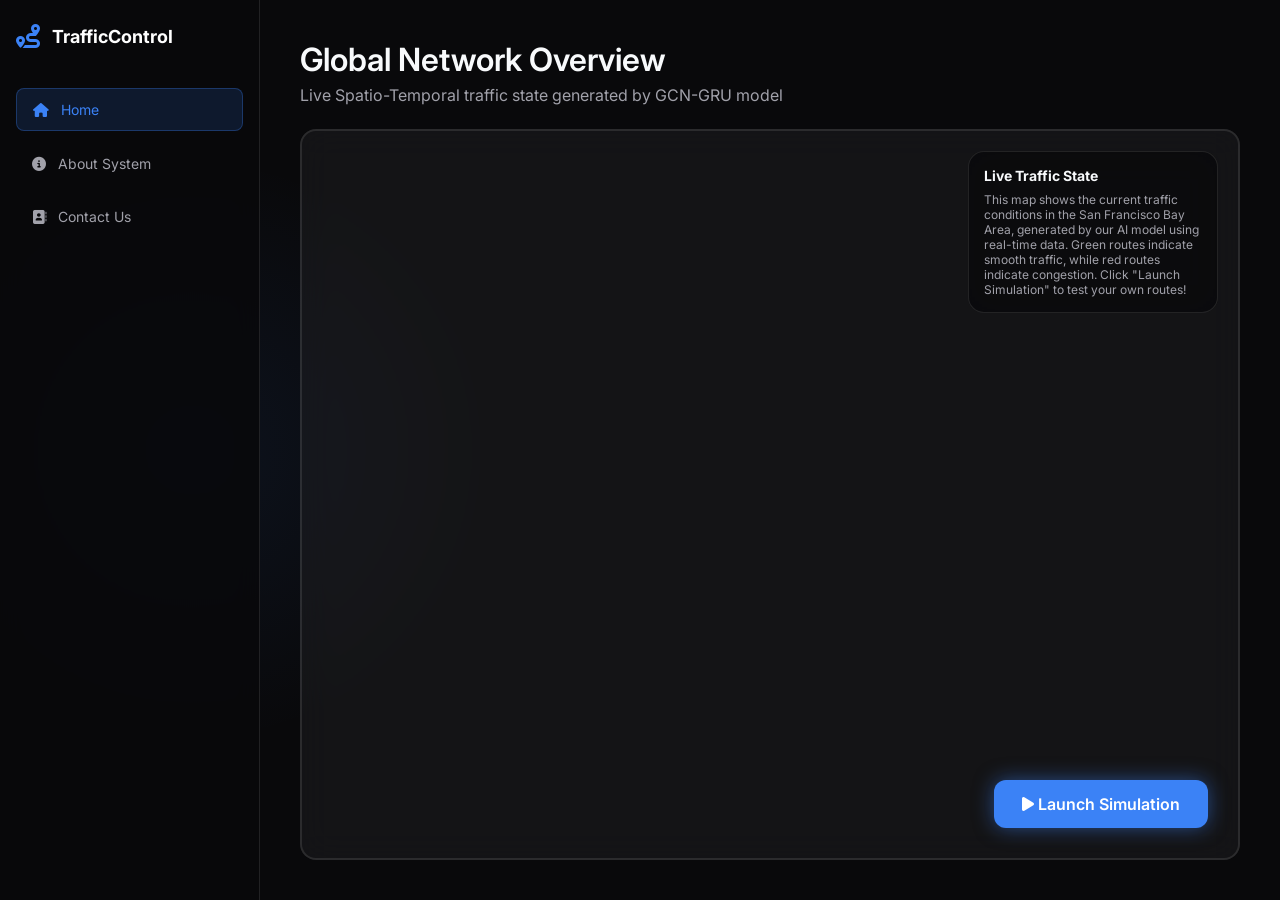
==== frontend/index.html @ 47698c21 "Prediction and all" ====
<!DOCTYPE html>
<html lang="en">
<head>
    <meta charset="UTF-8">
    <meta name="viewport" content="width=device-width, initial-scale=1.0">
    <title>TrafficControl - Home</title>
    <link rel="preconnect" href="https://fonts.googleapis.com" />
    <link rel="preconnect" href="https://fonts.gstatic.com" crossorigin />
    <link href="https://fonts.googleapis.com/css2?family=Inter:wght@300;400;500;600;700&display=swap" rel="stylesheet" />
    <link rel="stylesheet" href="https://cdnjs.cloudflare.com/ajax/libs/font-awesome/6.4.0/css/all.min.css">
    
    <style>
        :root {
            --bg-dark: #09090b;
            --bg-card: rgba(39, 39, 42, 0.4);
            --border-color: rgba(255, 255, 255, 0.1);
            --text-main: #f8fafc;
            --text-muted: #a1a1aa;
            --accent: #3b82f6;
            --accent-glow: rgba(59, 130, 246, 0.5);
        }

        * { margin: 0; padding: 0; box-sizing: border-box; font-family: 'Inter', sans-serif; }
        html { scroll-behavior: smooth; }

        body {
            background-color: var(--bg-dark);
            color: var(--text-main);
            display: flex;
            height: 100vh;
            overflow: hidden;
            background-image: radial-gradient(circle at 15% 50%, rgba(59, 130, 246, 0.08), transparent 25%);
        }

        /* --- SIDEBAR --- */
        .sidebar {
            width: 260px;
            background: rgba(9, 9, 11, 0.85);
            backdrop-filter: blur(12px);
            border-right: 1px solid var(--border-color);
            display: flex; flex-direction: column; padding: 24px 16px; z-index: 100;
        }

        .brand { display: flex; align-items: center; gap: 12px; font-size: 18px; font-weight: 700; margin-bottom: 40px; color: white; text-decoration: none; }
        .brand i { color: var(--accent); font-size: 24px; }
        .nav-links { display: flex; flex-direction: column; gap: 12px; }
        .nav-link { display: flex; align-items: center; gap: 12px; padding: 12px 16px; color: var(--text-muted); text-decoration: none; border-radius: 8px; font-size: 14px; transition: 0.2s; }
        .nav-link:hover { background: rgba(255, 255, 255, 0.05); color: var(--text-main); }
        .nav-link.active { background: rgba(59, 130, 246, 0.15); color: var(--accent); border: 1px solid rgba(59, 130, 246, 0.3); }

        /* --- SCROLLABLE MAIN CONTENT --- */
        .main-container {
            flex: 1;
            overflow-y: scroll;
            scroll-snap-type: y mandatory;
            height: 100vh;
        }

        section {
            min-height: 100vh;
            scroll-snap-align: start;
            padding: 40px;
            display: flex; flex-direction: column;
        }

        .header { margin-bottom: 24px; }
        .header h1 { font-size: 32px; font-weight: 600; margin-bottom: 6px; }
        .header p { color: var(--text-muted); }

        /* --- GLASS CARDS --- */
        .card { background: var(--bg-card); backdrop-filter: blur(16px); border: 1px solid var(--border-color); border-radius: 16px; padding: 24px; }
        .card-header { display: flex; align-items: center; gap: 12px; margin-bottom: 24px; padding-bottom: 15px; border-bottom: 1px solid var(--border-color); }
        .card-header i { color: var(--accent); }
        .full-card { flex: 1; display: flex; flex-direction: column; }

        /* Map specific */
        .overview-map-card { 
            flex: 1; 
            width: 100%;
            min-height: 550px; /* Forces the map to stay open */
            position: relative; 
            padding: 0; 
            overflow: hidden; 
            border: 2px solid var(--border-color); 
            border-radius: 16px;
        }
        #map-frame { 
            position: absolute; /* Pins the iframe to the corners */
            top: 0; left: 0; 
            width: 100%; height: 100%; 
            border: none; 
        }
        .map-overlay { position: absolute; top: 20px; right: 20px; width: 250px; display: flex; flex-direction: column; gap: 10px; pointer-events: none; }
        .btn-launch { 
            position: absolute; bottom: 30px; right: 30px; 
            background: var(--accent); color: white; padding: 14px 28px; border-radius: 12px; text-decoration: none; font-weight: 600;
            box-shadow: 0 0 20px var(--accent-glow); transition: 0.3s; pointer-events: auto;
        }
        .btn-launch:hover { transform: translateY(-3px); box-shadow: 0 0 30px var(--accent-glow); }

        /* --- ABOUT SYSTEM STYLES --- */
        .about-layout { display: flex; flex-direction: column; gap: 30px; }
        .about-text { color: #cbd5e1; line-height: 1.8; font-size: 15px; }
        .about-text p { margin-bottom: 15px; }
        .about-text strong { color: var(--accent); }
        
        .tech-grid { display: grid; grid-template-columns: repeat(3, 1fr); gap: 20px; margin-top: 10px; }
        .tech-card { background: rgba(0,0,0,0.3); padding: 25px; border-radius: 12px; border: 1px solid var(--border-color); transition: 0.3s; }
        .tech-card:hover { border-color: var(--accent); transform: translateY(-5px); background: rgba(59, 130, 246, 0.05); }
        .tech-card i { font-size: 28px; color: var(--accent); margin-bottom: 15px; }
        .tech-card h4 { font-size: 16px; color: white; margin-bottom: 10px; }
        .tech-card p { font-size: 13px; color: var(--text-muted); line-height: 1.6; }

        /* --- CONTACT STYLES --- */
        .contact-layout { display: flex; gap: 40px; height: 100%; }
        .team-section { flex: 2; }
        .uni-section { flex: 1; display: flex; flex-direction: column; justify-content: center; background: rgba(0,0,0,0.3); padding: 40px; border-radius: 16px; border: 1px solid var(--border-color); text-align: center; }
        
        .team-grid { display: grid; grid-template-columns: repeat(2, 1fr); gap: 20px; }
        .team-card { background: rgba(255,255,255,0.03); padding: 25px; border-radius: 12px; border: 1px solid var(--border-color); display: flex; flex-direction: column; }
        .team-card h4 { font-size: 18px; color: white; margin-bottom: 5px; }
        .team-card .roll-no { font-size: 12px; color: var(--accent); font-family: monospace; letter-spacing: 1px; margin-bottom: 15px; display: inline-block; padding: 4px 8px; background: rgba(59, 130, 246, 0.1); border-radius: 4px; }
        .team-card p { font-size: 13px; color: var(--text-muted); display: flex; align-items: center; gap: 8px; margin-bottom: 5px; }
        .team-card p i { color: #64748b; width: 16px; }

        .uni-section img { width: 100px; height: 100px; margin: 0 auto 20px; opacity: 0.8; filter: grayscale(100%) brightness(200%); }
        .uni-section h3 { font-size: 20px; color: white; margin-bottom: 10px; }
        .uni-section h5 { font-size: 14px; color: var(--accent); margin-bottom: 20px; font-weight: 500; }
        .uni-section p { font-size: 13px; color: var(--text-muted); margin-bottom: 5px; }
        .badge { display: inline-block; margin-top: 20px; padding: 8px 16px; background: rgba(59, 130, 246, 0.15); border: 1px solid var(--accent); color: var(--accent); border-radius: 20px; font-size: 12px; font-weight: 600; letter-spacing: 1px; }

    </style>
</head>
<body>

    <!-- Sidebar Navigation -->
    <aside class="sidebar">
        <a href="#" class="brand"><i class="fa-solid fa-route"></i> TrafficControl</a>
        <nav class="nav-links">
            <a href="#home" class="nav-link active"><i class="fa-solid fa-house"></i> Home</a>
            <a href="#about" class="nav-link"><i class="fa-solid fa-circle-info"></i> About System</a>
            <a href="#contact" class="nav-link"><i class="fa-solid fa-address-book"></i> Contact Us</a>
        </nav>
    </aside>

    <div class="main-container">
        <!-- SECTION 1: LANDING & DYNAMIC MAP -->
        <section id="home">
            <div class="header">
                <h1>Global Network Overview</h1>
                <p>Live Spatio-Temporal traffic state generated by GCN-GRU model</p>
            </div>
            <div class="card overview-map-card">
                <iframe id="map-frame" src="about:blank" scrolling="no"></iframe>
                <div class="map-overlay">
                    <div class="card" style="padding: 15px; background: rgba(9,9,11,0.8);">
                        <h4 style="font-size: 14px; margin-bottom: 8px;">Live Traffic State</h4>
                        <p style="font-size: 12px; color: var(--text-muted);">This map shows the current traffic conditions in the San Francisco Bay Area, generated by our AI model using real-time data. Green routes indicate smooth traffic, while red routes indicate congestion. Click "Launch Simulation" to test your own routes!</p>
                    </div>
                </div>
                <a href="simulate.html" class="btn-launch"><i class="fa-solid fa-play"></i> Launch Simulation</a>
            </div>
        </section>

        <!-- SECTION 2: ABOUT SYSTEM -->
        <section id="about">
            <div class="full-card card">
                <div class="card-header">
                    <i class="fa-solid fa-microchip fa-2x"></i>
                    <h2 style="font-size: 26px;">System Architecture & Methodology</h2>
                </div>
                <div class="about-layout">
                    <div class="about-text">
                        <p>Urban traffic congestion has become a critical challenge, resulting in massive economic losses, environmental degradation, and increased commute times. Traditional traffic management systems are inherently <strong>reactive</strong>—addressing bottlenecks only after they have already formed.</p>
                        <p>This Major Project proposes a <strong>proactive, AI-driven solution</strong>. By leveraging historical sensor data (PeMS) and advanced Deep Learning architectures, our system forecasts congestion patterns before they happen. These predictions are actively fed into a dynamic routing engine, empowering users and city planners to mitigate gridlock preemptively.</p>
                    </div>
                    
                    <div class="tech-grid">
                        <div class="tech-card">
                            <i class="fa-solid fa-diagram-project"></i>
                            <h4>Graph Convolutional Networks</h4>
                            <p>Traditional algorithms fail to understand physical road layouts. We model the city as a mathematical graph, utilizing GCNs to capture the complex spatial dependencies and physical connectivity between intersections.</p>
                        </div>
                        <div class="tech-card">
                            <i class="fa-solid fa-clock-rotate-left"></i>
                            <h4>Gated Recurrent Units (GRU)</h4>
                            <p>To understand the flow of time (rush hours, weekdays vs. weekends), we employ GRUs. This advanced RNN architecture solves the vanishing gradient problem, allowing the model to learn deep temporal sequences from historical traffic flows.</p>
                        </div>
                        <div class="tech-card">
                            <i class="fa-solid fa-route"></i>
                            <h4>Predictive A* Routing</h4>
                            <p>Unlike standard GPS that uses current distance, our system modifies the edge weights of the road graph using the model's future time predictions. The A* algorithm then computes the mathematically optimal alternate route to avoid future congestion.</p>
                        </div>
                    </div>
                </div>
            </div>
        </section>

        <!-- SECTION 3: CONTACT / TEAM -->
        <section id="contact">
            <div class="full-card card">
                <div class="card-header">
                    <i class="fa-solid fa-users-gear fa-2x"></i>
                    <h2 style="font-size: 26px;">Project Development Team</h2>
                </div>
                
                <div class="contact-layout">
                    <!-- Left: Team Members -->
                    <div class="team-section">
                        <p style="color: var(--text-muted); margin-bottom: 25px; font-size: 15px;">
                            This platform was developed as a Major Project [CT707] by final-year engineering students.
                        </p>
                        <div class="team-grid">
                            <div class="team-card">
                                <h4>Adarsha Rai</h4>
                                <span class="roll-no">KAT078BCT014</span>
                                <p><i class="fa-solid fa-code"></i> Model Research & Data Pipeline</p>
                                <p><i class="fa-solid fa-envelope"></i> adasrharai03t@gmail.com</p>
                            </div>
                            <div class="team-card">
                                <h4>Agraj Singh Adhikari</h4>
                                <span class="roll-no">KAT078BCT016</span>
                                <p><i class="fa-solid fa-server"></i> System Integration & Backend</p>
                                <p><i class="fa-solid fa-envelope"></i> agraj@example.com</p>
                            </div>
                            <div class="team-card">
                                <h4>Amuhang Limbu Rai</h4>
                                <span class="roll-no">KAT078BCT017</span>
                                <p><i class="fa-solid fa-pen-nib"></i> Documentation & Analysis</p>
                                <p><i class="fa-solid fa-envelope"></i> amuhang@example.com</p>
                            </div>
                            <div class="team-card">
                                <h4>Gaurav Adhikari</h4>
                                <span class="roll-no">KAT078BCT034</span>
                                <p><i class="fa-solid fa-layer-group"></i> Frontend Architecture & UI/UX</p>
                                <p><i class="fa-solid fa-envelope"></i> gaurav399@gmail.com</p>
                            </div>
                        </div>
                    </div>

                    <!-- Right: University Details -->
                    <div class="uni-section">
                        <!-- FontAwesome icon as a placeholder for the university crest -->
                        <i class="fa-solid fa-building-columns fa-4x" style="color: rgba(255,255,255,0.2); margin-bottom: 25px;"></i>
                        <h3>Tribhuvan University</h3>
                        <h5>Institute of Engineering</h5>
                        <div style="width: 50px; height: 2px; background: var(--accent); margin: 15px auto;"></div>
                        <p style="font-weight: 600; color: #f8fafc; font-size: 15px;">Kathmandu Engineering College</p>
                        <p>Kalimati, Kathmandu</p>
                        <p>Department of Computer Engineering</p>
                        
                        <div>
                            <span class="badge">MAJOR PROJECT [CT707]</span>
                        </div>
                    </div>
                </div>
            </div>
        </section>
    </div>

<script>
    function loadLiveOverview() {
        const now = new Date();
        const days = ['Sunday', 'Monday', 'Tuesday', 'Wednesday', 'Thursday', 'Friday', 'Saturday'];
        
        const payload = {
            day: days[now.getDay()],
            hour: now.getHours()
        };

        // Hit the NEW overview endpoint
        fetch('http://127.0.0.1:5000/get_overview', {
            method: 'POST',
            headers: { 'Content-Type': 'application/json' },
            body: JSON.stringify(payload)
        })
        .then(res => res.json())
        .then(data => {
            if(data.map_html) {
                document.getElementById('map-frame').srcdoc = data.map_html;
            }
        })
        .catch(err => console.error("Overview Load Failed:", err));
    }

    window.addEventListener('DOMContentLoaded', loadLiveOverview);
</script>
</body>
</html>
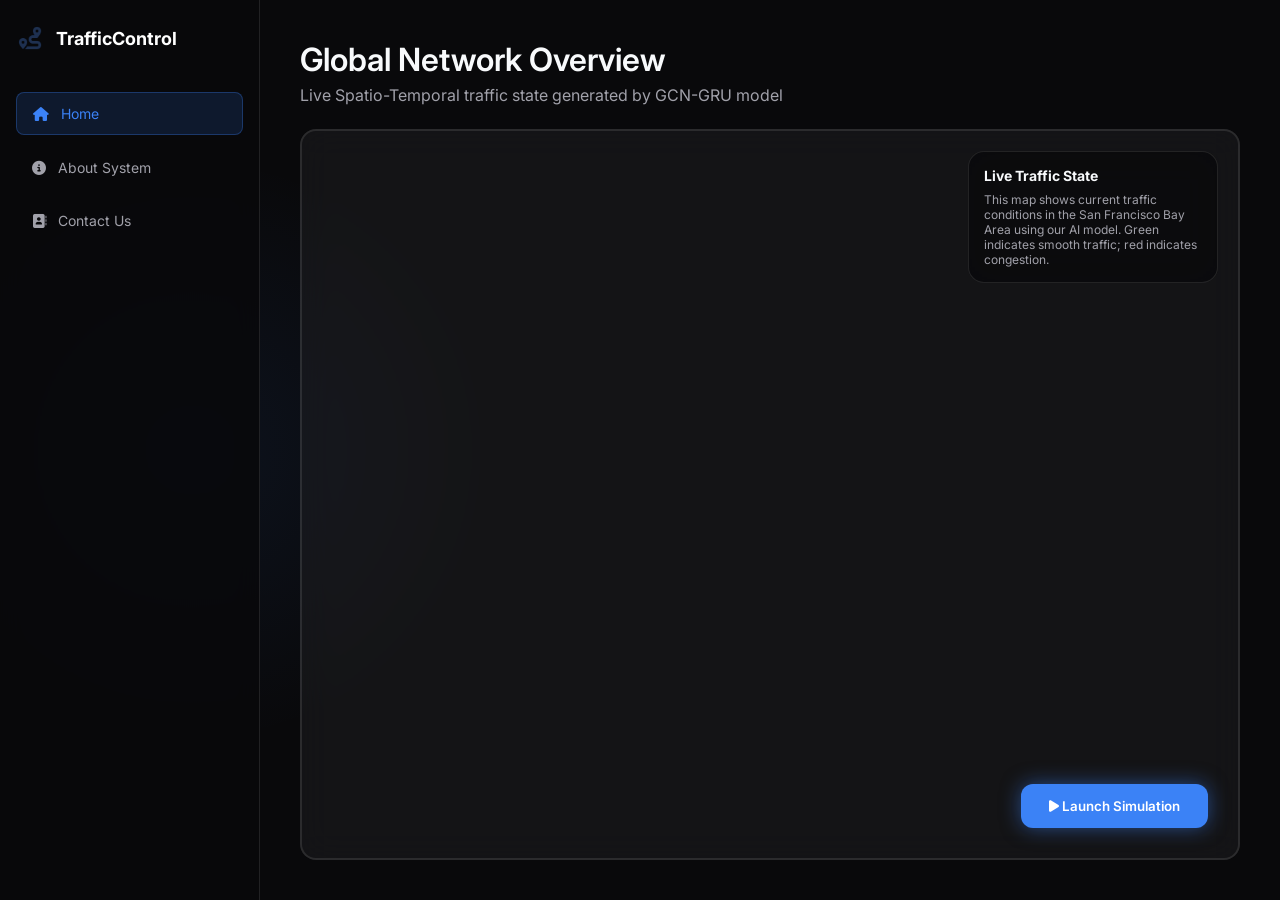
==== commit d5b1e6b7: "Changelog: 1. Website now has an icon 2. Selection for Kathmandu or San Francisco for simulation 3. " ====
--- a/frontend/index.html
+++ b/frontend/index.html
@@ -4,6 +4,7 @@
     <meta charset="UTF-8">
     <meta name="viewport" content="width=device-width, initial-scale=1.0">
     <title>TrafficControl - Home</title>
+    <link rel="icon" type="image/png" href="logo.png">
     <link rel="preconnect" href="https://fonts.googleapis.com" />
     <link rel="preconnect" href="https://fonts.gstatic.com" crossorigin />
     <link href="https://fonts.googleapis.com/css2?family=Inter:wght@300;400;500;600;700&display=swap" rel="stylesheet" />
@@ -19,123 +20,75 @@
             --accent: #3b82f6;
             --accent-glow: rgba(59, 130, 246, 0.5);
         }
-
         * { margin: 0; padding: 0; box-sizing: border-box; font-family: 'Inter', sans-serif; }
         html { scroll-behavior: smooth; }
-
-        body {
-            background-color: var(--bg-dark);
-            color: var(--text-main);
-            display: flex;
-            height: 100vh;
-            overflow: hidden;
-            background-image: radial-gradient(circle at 15% 50%, rgba(59, 130, 246, 0.08), transparent 25%);
-        }
-
-        /* --- SIDEBAR --- */
-        .sidebar {
-            width: 260px;
-            background: rgba(9, 9, 11, 0.85);
-            backdrop-filter: blur(12px);
-            border-right: 1px solid var(--border-color);
-            display: flex; flex-direction: column; padding: 24px 16px; z-index: 100;
-        }
-
+        body { background-color: var(--bg-dark); color: var(--text-main); display: flex; height: 100vh; overflow: hidden; background-image: radial-gradient(circle at 15% 50%, rgba(59, 130, 246, 0.08), transparent 25%); }
+
+        .sidebar { width: 260px; background: rgba(9, 9, 11, 0.85); backdrop-filter: blur(12px); border-right: 1px solid var(--border-color); display: flex; flex-direction: column; padding: 24px 16px; z-index: 100; }
         .brand { display: flex; align-items: center; gap: 12px; font-size: 18px; font-weight: 700; margin-bottom: 40px; color: white; text-decoration: none; }
-        .brand i { color: var(--accent); font-size: 24px; }
         .nav-links { display: flex; flex-direction: column; gap: 12px; }
         .nav-link { display: flex; align-items: center; gap: 12px; padding: 12px 16px; color: var(--text-muted); text-decoration: none; border-radius: 8px; font-size: 14px; transition: 0.2s; }
         .nav-link:hover { background: rgba(255, 255, 255, 0.05); color: var(--text-main); }
         .nav-link.active { background: rgba(59, 130, 246, 0.15); color: var(--accent); border: 1px solid rgba(59, 130, 246, 0.3); }
 
-        /* --- SCROLLABLE MAIN CONTENT --- */
-        .main-container {
-            flex: 1;
-            overflow-y: scroll;
-            scroll-snap-type: y mandatory;
-            height: 100vh;
-        }
-
-        section {
-            min-height: 100vh;
-            scroll-snap-align: start;
-            padding: 40px;
-            display: flex; flex-direction: column;
-        }
-
+        .main-container { flex: 1; overflow-y: scroll; scroll-snap-type: y mandatory; height: 100vh; }
+        section { min-height: 100vh; scroll-snap-align: start; padding: 40px; display: flex; flex-direction: column; }
         .header { margin-bottom: 24px; }
         .header h1 { font-size: 32px; font-weight: 600; margin-bottom: 6px; }
         .header p { color: var(--text-muted); }
 
-        /* --- GLASS CARDS --- */
         .card { background: var(--bg-card); backdrop-filter: blur(16px); border: 1px solid var(--border-color); border-radius: 16px; padding: 24px; }
         .card-header { display: flex; align-items: center; gap: 12px; margin-bottom: 24px; padding-bottom: 15px; border-bottom: 1px solid var(--border-color); }
         .card-header i { color: var(--accent); }
         .full-card { flex: 1; display: flex; flex-direction: column; }
 
-        /* Map specific */
-        .overview-map-card { 
-            flex: 1; 
-            width: 100%;
-            min-height: 550px; /* Forces the map to stay open */
-            position: relative; 
-            padding: 0; 
-            overflow: hidden; 
-            border: 2px solid var(--border-color); 
-            border-radius: 16px;
-        }
-        #map-frame { 
-            position: absolute; /* Pins the iframe to the corners */
-            top: 0; left: 0; 
-            width: 100%; height: 100%; 
-            border: none; 
-        }
+        /* Map Styles */
+        .overview-map-card { flex: 1; width: 100%; min-height: 550px; position: relative; padding: 0; overflow: hidden; border: 2px solid var(--border-color); border-radius: 16px; }
+        #map-frame { position: absolute; top: 0; left: 0; width: 100%; height: 100%; border: none; }
         .map-overlay { position: absolute; top: 20px; right: 20px; width: 250px; display: flex; flex-direction: column; gap: 10px; pointer-events: none; }
-        .btn-launch { 
-            position: absolute; bottom: 30px; right: 30px; 
-            background: var(--accent); color: white; padding: 14px 28px; border-radius: 12px; text-decoration: none; font-weight: 600;
-            box-shadow: 0 0 20px var(--accent-glow); transition: 0.3s; pointer-events: auto;
-        }
+        .btn-launch { position: absolute; bottom: 30px; right: 30px; background: var(--accent); color: white; padding: 14px 28px; border-radius: 12px; text-decoration: none; font-weight: 600; box-shadow: 0 0 20px var(--accent-glow); transition: 0.3s; pointer-events: auto; border: none; cursor: pointer;}
         .btn-launch:hover { transform: translateY(-3px); box-shadow: 0 0 30px var(--accent-glow); }
 
-        /* --- ABOUT SYSTEM STYLES --- */
+        /* About/Contact Styles */
         .about-layout { display: flex; flex-direction: column; gap: 30px; }
         .about-text { color: #cbd5e1; line-height: 1.8; font-size: 15px; }
         .about-text p { margin-bottom: 15px; }
         .about-text strong { color: var(--accent); }
-        
         .tech-grid { display: grid; grid-template-columns: repeat(3, 1fr); gap: 20px; margin-top: 10px; }
         .tech-card { background: rgba(0,0,0,0.3); padding: 25px; border-radius: 12px; border: 1px solid var(--border-color); transition: 0.3s; }
         .tech-card:hover { border-color: var(--accent); transform: translateY(-5px); background: rgba(59, 130, 246, 0.05); }
         .tech-card i { font-size: 28px; color: var(--accent); margin-bottom: 15px; }
         .tech-card h4 { font-size: 16px; color: white; margin-bottom: 10px; }
         .tech-card p { font-size: 13px; color: var(--text-muted); line-height: 1.6; }
-
-        /* --- CONTACT STYLES --- */
         .contact-layout { display: flex; gap: 40px; height: 100%; }
         .team-section { flex: 2; }
         .uni-section { flex: 1; display: flex; flex-direction: column; justify-content: center; background: rgba(0,0,0,0.3); padding: 40px; border-radius: 16px; border: 1px solid var(--border-color); text-align: center; }
-        
         .team-grid { display: grid; grid-template-columns: repeat(2, 1fr); gap: 20px; }
         .team-card { background: rgba(255,255,255,0.03); padding: 25px; border-radius: 12px; border: 1px solid var(--border-color); display: flex; flex-direction: column; }
         .team-card h4 { font-size: 18px; color: white; margin-bottom: 5px; }
         .team-card .roll-no { font-size: 12px; color: var(--accent); font-family: monospace; letter-spacing: 1px; margin-bottom: 15px; display: inline-block; padding: 4px 8px; background: rgba(59, 130, 246, 0.1); border-radius: 4px; }
         .team-card p { font-size: 13px; color: var(--text-muted); display: flex; align-items: center; gap: 8px; margin-bottom: 5px; }
-        .team-card p i { color: #64748b; width: 16px; }
-
-        .uni-section img { width: 100px; height: 100px; margin: 0 auto 20px; opacity: 0.8; filter: grayscale(100%) brightness(200%); }
+        .uni-section i { color: rgba(255,255,255,0.2); margin-bottom: 25px; }
         .uni-section h3 { font-size: 20px; color: white; margin-bottom: 10px; }
         .uni-section h5 { font-size: 14px; color: var(--accent); margin-bottom: 20px; font-weight: 500; }
         .uni-section p { font-size: 13px; color: var(--text-muted); margin-bottom: 5px; }
         .badge { display: inline-block; margin-top: 20px; padding: 8px 16px; background: rgba(59, 130, 246, 0.15); border: 1px solid var(--accent); color: var(--accent); border-radius: 20px; font-size: 12px; font-weight: 600; letter-spacing: 1px; }
 
+        /* City Modal */
+        #cityModal { display:none; position: fixed; inset: 0; background: rgba(0,0,0,0.8); backdrop-filter: blur(8px); z-index: 99999; justify-content: center; align-items: center; }
+        .modal-content { background: rgba(30, 41, 59, 0.95); border: 1px solid #3b82f6; padding: 40px; border-radius: 16px; width: 90%; max-width: 550px; text-align: center; box-shadow: 0 10px 40px rgba(0,0,0,0.5); }
+        .city-btn { flex:1; padding: 20px; background: rgba(0,0,0,0.3); border: 1px solid rgba(255,255,255,0.1); border-radius: 12px; cursor: pointer; transition: 0.2s; }
+        .city-btn:hover { background: rgba(59, 130, 246, 0.1); border-color: var(--accent); transform: translateY(-3px); }
     </style>
 </head>
 <body>
 
-    <!-- Sidebar Navigation -->
     <aside class="sidebar">
-        <a href="#" class="brand"><i class="fa-solid fa-route"></i> TrafficControl</a>
+        <a href="#" class="brand">
+            <!-- ADD YOUR LOGO HERE -->
+            <img src="logo.png" alt="Logo" style="height: 28px; width: auto; object-fit: contain;"> 
+            TrafficControl
+        </a>
         <nav class="nav-links">
             <a href="#home" class="nav-link active"><i class="fa-solid fa-house"></i> Home</a>
             <a href="#about" class="nav-link"><i class="fa-solid fa-circle-info"></i> About System</a>
@@ -144,7 +97,7 @@
     </aside>
 
     <div class="main-container">
-        <!-- SECTION 1: LANDING & DYNAMIC MAP -->
+        <!-- SECTION 1: HOME -->
         <section id="home">
             <div class="header">
                 <h1>Global Network Overview</h1>
@@ -155,10 +108,10 @@
                 <div class="map-overlay">
                     <div class="card" style="padding: 15px; background: rgba(9,9,11,0.8);">
                         <h4 style="font-size: 14px; margin-bottom: 8px;">Live Traffic State</h4>
-                        <p style="font-size: 12px; color: var(--text-muted);">This map shows the current traffic conditions in the San Francisco Bay Area, generated by our AI model using real-time data. Green routes indicate smooth traffic, while red routes indicate congestion. Click "Launch Simulation" to test your own routes!</p>
-                    </div>
-                </div>
-                <a href="simulate.html" class="btn-launch"><i class="fa-solid fa-play"></i> Launch Simulation</a>
+                        <p style="font-size: 12px; color: var(--text-muted);">This map shows current traffic conditions in the San Francisco Bay Area using our AI model. Green indicates smooth traffic; red indicates congestion.</p>
+                    </div>
+                </div>
+                <button onclick="document.getElementById('cityModal').style.display='flex';" class="btn-launch"><i class="fa-solid fa-play"></i> Launch Simulation</button>
             </div>
         </section>
 
@@ -175,115 +128,115 @@
                         <p>This Major Project proposes a <strong>proactive, AI-driven solution</strong>. By leveraging historical sensor data (PeMS) and advanced Deep Learning architectures, our system forecasts congestion patterns before they happen. These predictions are actively fed into a dynamic routing engine, empowering users and city planners to mitigate gridlock preemptively.</p>
                     </div>
                     
+                    <!-- THE TECH GRID CONTAINING ALL 3 CARDS -->
                     <div class="tech-grid">
+                        
+                        <!-- CARD 1: GCN -->
                         <div class="tech-card">
                             <i class="fa-solid fa-diagram-project"></i>
                             <h4>Graph Convolutional Networks</h4>
-                            <p>Traditional algorithms fail to understand physical road layouts. We model the city as a mathematical graph, utilizing GCNs to capture the complex spatial dependencies and physical connectivity between intersections.</p>
-                        </div>
+                            <p>We model the city as a mathematical graph, utilizing GCNs to capture the complex spatial dependencies and physical connectivity between intersections.</p>
+                        </div>
+                        
+                        <!-- CARD 2: GRU -->
                         <div class="tech-card">
                             <i class="fa-solid fa-clock-rotate-left"></i>
                             <h4>Gated Recurrent Units (GRU)</h4>
-                            <p>To understand the flow of time (rush hours, weekdays vs. weekends), we employ GRUs. This advanced RNN architecture solves the vanishing gradient problem, allowing the model to learn deep temporal sequences from historical traffic flows.</p>
-                        </div>
+                            <p>To understand the flow of time, we employ GRUs. This RNN architecture allows the model to learn deep temporal sequences from historical traffic flows.</p>
+                        </div>
+                        
+                        <!-- CARD 3: DIJKSTRA ROUTING -->
                         <div class="tech-card">
                             <i class="fa-solid fa-route"></i>
-                            <h4>Predictive A* Routing</h4>
-                            <p>Unlike standard GPS that uses current distance, our system modifies the edge weights of the road graph using the model's future time predictions. The A* algorithm then computes the mathematically optimal alternate route to avoid future congestion.</p>
-                        </div>
+                            <h4>Dynamic Dijkstra Routing</h4>
+                            <p>Unlike standard GPS that calculates routes based purely on static distance, our system dynamically modifies the edge weights of the road graph using the model's future time predictions. Dijkstra's Algorithm then computes the mathematically optimal alternate route to bypass impending congestion.</p>
+                        </div>
+                        
                     </div>
                 </div>
             </div>
         </section>
-
-        <!-- SECTION 3: CONTACT / TEAM -->
+        
+        <!-- SECTION 3: CONTACT -->
         <section id="contact">
             <div class="full-card card">
-                <div class="card-header">
-                    <i class="fa-solid fa-users-gear fa-2x"></i>
-                    <h2 style="font-size: 26px;">Project Development Team</h2>
-                </div>
-                
+                <div class="card-header"><i class="fa-solid fa-users-gear fa-2x"></i><h2 style="font-size: 26px;">Project Development Team</h2></div>
                 <div class="contact-layout">
-                    <!-- Left: Team Members -->
                     <div class="team-section">
-                        <p style="color: var(--text-muted); margin-bottom: 25px; font-size: 15px;">
-                            This platform was developed as a Major Project [CT707] by final-year engineering students.
-                        </p>
+                        <p style="color: var(--text-muted); margin-bottom: 25px; font-size: 15px;">This platform was developed as a Major Project [CT707] by final-year engineering students.</p>
                         <div class="team-grid">
-                            <div class="team-card">
-                                <h4>Adarsha Rai</h4>
-                                <span class="roll-no">KAT078BCT014</span>
-                                <p><i class="fa-solid fa-code"></i> Model Research & Data Pipeline</p>
-                                <p><i class="fa-solid fa-envelope"></i> adasrharai03t@gmail.com</p>
-                            </div>
-                            <div class="team-card">
-                                <h4>Agraj Singh Adhikari</h4>
-                                <span class="roll-no">KAT078BCT016</span>
-                                <p><i class="fa-solid fa-server"></i> System Integration & Backend</p>
-                                <p><i class="fa-solid fa-envelope"></i> agraj@example.com</p>
-                            </div>
-                            <div class="team-card">
-                                <h4>Amuhang Limbu Rai</h4>
-                                <span class="roll-no">KAT078BCT017</span>
-                                <p><i class="fa-solid fa-pen-nib"></i> Documentation & Analysis</p>
-                                <p><i class="fa-solid fa-envelope"></i> amuhang@example.com</p>
-                            </div>
-                            <div class="team-card">
-                                <h4>Gaurav Adhikari</h4>
-                                <span class="roll-no">KAT078BCT034</span>
-                                <p><i class="fa-solid fa-layer-group"></i> Frontend Architecture & UI/UX</p>
-                                <p><i class="fa-solid fa-envelope"></i> gaurav399@gmail.com</p>
-                            </div>
-                        </div>
-                    </div>
-
-                    <!-- Right: University Details -->
+                            <div class="team-card"><h4>Adarsha Rai</h4><span class="roll-no">KAT078BCT014</span><p><i class="fa-solid fa-code"></i> Model Research & Data Pipeline</p></div>
+                            <div class="team-card"><h4>Agraj Singh Adhikari</h4><span class="roll-no">KAT078BCT016</span><p><i class="fa-solid fa-server"></i> System Integration & Backend</p></div>
+                            <div class="team-card"><h4>Amuhang Limbu Rai</h4><span class="roll-no">KAT078BCT017</span><p><i class="fa-solid fa-pen-nib"></i> Documentation & Analysis</p></div>
+                            <div class="team-card"><h4>Gaurav Adhikari</h4><span class="roll-no">KAT078BCT034</span><p><i class="fa-solid fa-layer-group"></i> Frontend Architecture & UI/UX</p></div>
+                        </div>
+                    </div>
                     <div class="uni-section">
-                        <!-- FontAwesome icon as a placeholder for the university crest -->
-                        <i class="fa-solid fa-building-columns fa-4x" style="color: rgba(255,255,255,0.2); margin-bottom: 25px;"></i>
-                        <h3>Tribhuvan University</h3>
-                        <h5>Institute of Engineering</h5>
+                        <i class="fa-solid fa-building-columns fa-4x"></i>
+                        <h3>Tribhuvan University</h3><h5>Institute of Engineering</h5>
                         <div style="width: 50px; height: 2px; background: var(--accent); margin: 15px auto;"></div>
-                        <p style="font-weight: 600; color: #f8fafc; font-size: 15px;">Kathmandu Engineering College</p>
-                        <p>Kalimati, Kathmandu</p>
-                        <p>Department of Computer Engineering</p>
-                        
-                        <div>
-                            <span class="badge">MAJOR PROJECT [CT707]</span>
-                        </div>
+                        <p style="font-weight: 600; color: #f8fafc; font-size: 15px;">Kathmandu Engineering College</p><p>Kalimati, Kathmandu</p><p>Department of Computer Engineering</p>
+                        <div><span class="badge">MAJOR PROJECT [CT707]</span></div>
                     </div>
                 </div>
             </div>
         </section>
     </div>
 
-<script>
-    function loadLiveOverview() {
-        const now = new Date();
-        const days = ['Sunday', 'Monday', 'Tuesday', 'Wednesday', 'Thursday', 'Friday', 'Saturday'];
-        
-        const payload = {
-            day: days[now.getDay()],
-            hour: now.getHours()
-        };
-
-        // Hit the NEW overview endpoint
-        fetch('http://127.0.0.1:5000/get_overview', {
-            method: 'POST',
-            headers: { 'Content-Type': 'application/json' },
-            body: JSON.stringify(payload)
-        })
-        .then(res => res.json())
-        .then(data => {
-            if(data.map_html) {
-                document.getElementById('map-frame').srcdoc = data.map_html;
-            }
-        })
-        .catch(err => console.error("Overview Load Failed:", err));
-    }
-
-    window.addEventListener('DOMContentLoaded', loadLiveOverview);
-</script>
+    <!-- CITY SELECTION MODAL -->
+    <div id="cityModal">
+        <div class="modal-content">
+            <h2 style="color: white; margin-bottom: 10px;">Select Deployment City</h2>
+            <p style="color: #a1a1aa; font-size: 14px; margin-bottom: 30px;">Choose a geographic region to run the predictive routing simulation.</p>
+            <div style="display: flex; gap: 20px; justify-content: center;">
+                <button class="city-btn" onclick="window.location.href='simulate.html?city=san_francisco'">
+                    <i class="fa-solid fa-bridge-water fa-2x" style="color: #3b82f6; margin-bottom: 10px;"></i>
+                    <h3 style="color: white; font-size: 16px;">San Francisco</h3>
+                    <p style="color: #a1a1aa; font-size: 12px; margin-top:5px;">Primary Dataset (PeMS04)</p>
+                </button>
+                <button class="city-btn" onclick="window.location.href='simulate.html?city=kathmandu'">
+                    <i class="fa-solid fa-mountain-sun fa-2x" style="color: #10b981; margin-bottom: 10px;"></i>
+                    <h3 style="color: white; font-size: 16px;">Kathmandu</h3>
+                    <p style="color: #a1a1aa; font-size: 12px; margin-top:5px;">Local Topology Transfer</p>
+                </button>
+            </div>
+            <button onclick="document.getElementById('cityModal').style.display='none'" style="margin-top: 30px; background: transparent; border: none; color: #a1a1aa; cursor: pointer; font-size:14px;">Cancel</button>
+        </div>
+    </div>
+
+    <script>
+        // Load Global Map
+        window.addEventListener('DOMContentLoaded', () => {
+            const now = new Date();
+            const days = ['Sunday', 'Monday', 'Tuesday', 'Wednesday', 'Thursday', 'Friday', 'Saturday'];
+            
+            fetch('http://127.0.0.1:5000/get_overview', {
+                method: 'POST',
+                headers: { 'Content-Type': 'application/json' },
+                body: JSON.stringify({ day: days[now.getDay()], hour: now.getHours() })
+            })
+            .then(res => res.json())
+            .then(data => {
+                if(data.map_html) { document.getElementById('map-frame').srcdoc = data.map_html; }
+            })
+            .catch(err => console.error("Overview Load Failed. Is app.py running?", err));
+        });
+
+        // Scroll Snapping
+        const sections = document.querySelectorAll('section');
+        const navLinks = document.querySelectorAll('.nav-link');
+        const container = document.querySelector('.main-container');
+
+        container.addEventListener('scroll', () => {
+            let current = '';
+            sections.forEach(section => {
+                if (container.scrollTop >= section.offsetTop - 150) current = section.getAttribute('id');
+            });
+            navLinks.forEach(link => {
+                link.classList.remove('active');
+                if (link.getAttribute('href').includes(current)) link.classList.add('active');
+            });
+        });
+    </script>
 </body>
 </html>
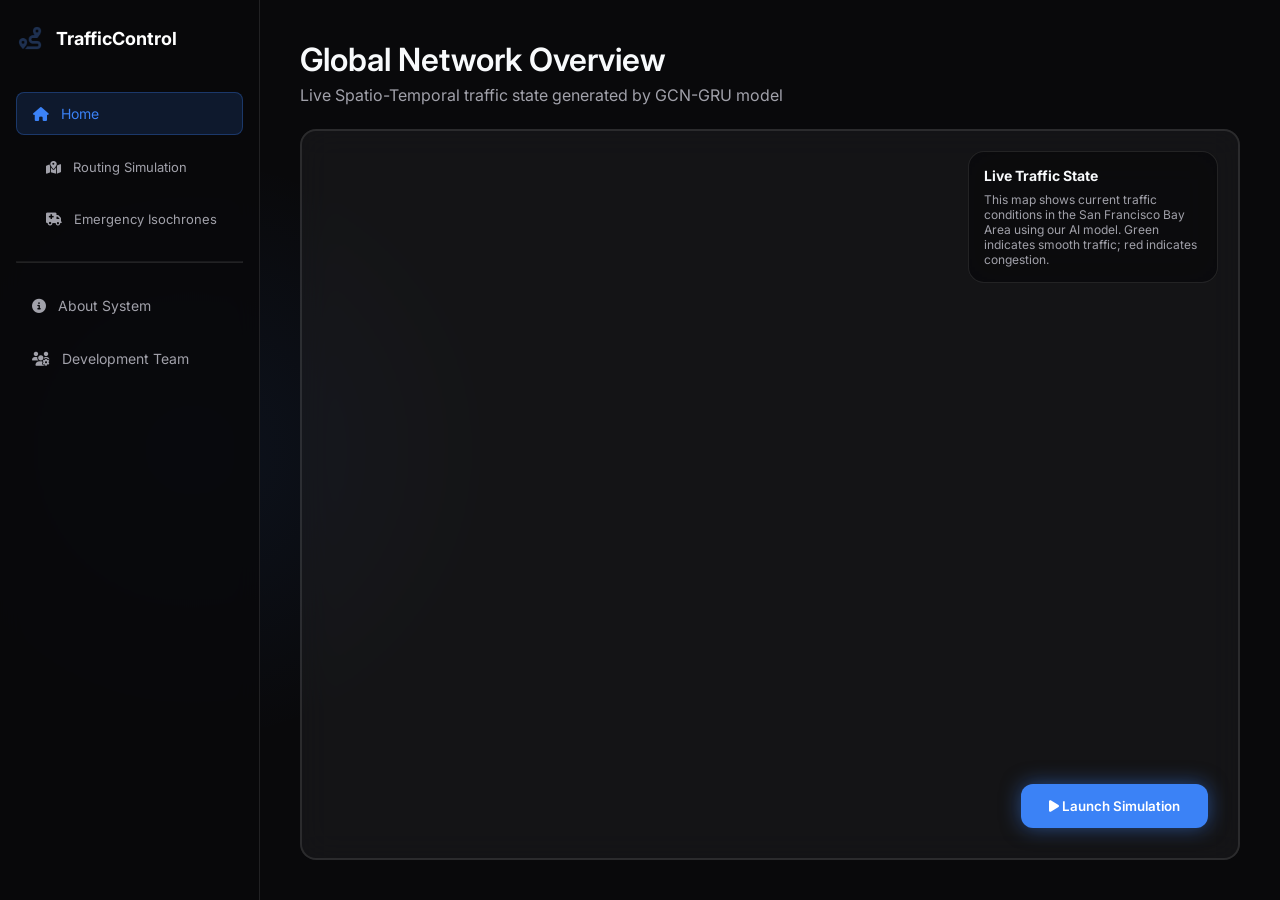
==== commit b1b69b1c: "Changelog: 1. Isochrone feature implementation and optimization using radial dijkstra 2. UI improvem" ====
--- a/frontend/index.html
+++ b/frontend/index.html
@@ -1,242 +1,711 @@
-<!DOCTYPE html>
+<!doctype html>
 <html lang="en">
-<head>
-    <meta charset="UTF-8">
-    <meta name="viewport" content="width=device-width, initial-scale=1.0">
+  <head>
+    <meta charset="UTF-8" />
+    <meta name="viewport" content="width=device-width, initial-scale=1.0" />
     <title>TrafficControl - Home</title>
-    <link rel="icon" type="image/png" href="logo.png">
+    <link rel="icon" type="image/png" href="logo.png" />
     <link rel="preconnect" href="https://fonts.googleapis.com" />
     <link rel="preconnect" href="https://fonts.gstatic.com" crossorigin />
-    <link href="https://fonts.googleapis.com/css2?family=Inter:wght@300;400;500;600;700&display=swap" rel="stylesheet" />
-    <link rel="stylesheet" href="https://cdnjs.cloudflare.com/ajax/libs/font-awesome/6.4.0/css/all.min.css">
-    
+    <link
+      href="https://fonts.googleapis.com/css2?family=Inter:wght@300;400;500;600;700&display=swap"
+      rel="stylesheet"
+    />
+    <link
+      rel="stylesheet"
+      href="https://cdnjs.cloudflare.com/ajax/libs/font-awesome/6.4.0/css/all.min.css"
+    />
+
     <style>
-        :root {
-            --bg-dark: #09090b;
-            --bg-card: rgba(39, 39, 42, 0.4);
-            --border-color: rgba(255, 255, 255, 0.1);
-            --text-main: #f8fafc;
-            --text-muted: #a1a1aa;
-            --accent: #3b82f6;
-            --accent-glow: rgba(59, 130, 246, 0.5);
+      :root {
+        --bg-dark: #09090b;
+        --bg-card: rgba(39, 39, 42, 0.4);
+        --border-color: rgba(255, 255, 255, 0.1);
+        --text-main: #f8fafc;
+        --text-muted: #a1a1aa;
+        --accent: #3b82f6;
+        --accent-glow: rgba(59, 130, 246, 0.5);
+      }
+      * {
+        margin: 0;
+        padding: 0;
+        box-sizing: border-box;
+        font-family: "Inter", sans-serif;
+      }
+      html {
+        scroll-behavior: smooth;
+      }
+      body {
+        background-color: var(--bg-dark);
+        color: var(--text-main);
+        display: flex;
+        height: 100vh;
+        overflow: hidden;
+        background-image: radial-gradient(
+          circle at 15% 50%,
+          rgba(59, 130, 246, 0.08),
+          transparent 25%
+        );
+      }
+
+      .sidebar {
+        width: 260px;
+        background: rgba(9, 9, 11, 0.85);
+        backdrop-filter: blur(12px);
+        border-right: 1px solid var(--border-color);
+        display: flex;
+        flex-direction: column;
+        padding: 24px 16px;
+        z-index: 100;
+        .sub-link {
+          padding-left: 50px; /* This creates the indentation! */
+          font-size: 13px;
         }
-        * { margin: 0; padding: 0; box-sizing: border-box; font-family: 'Inter', sans-serif; }
-        html { scroll-behavior: smooth; }
-        body { background-color: var(--bg-dark); color: var(--text-main); display: flex; height: 100vh; overflow: hidden; background-image: radial-gradient(circle at 15% 50%, rgba(59, 130, 246, 0.08), transparent 25%); }
-
-        .sidebar { width: 260px; background: rgba(9, 9, 11, 0.85); backdrop-filter: blur(12px); border-right: 1px solid var(--border-color); display: flex; flex-direction: column; padding: 24px 16px; z-index: 100; }
-        .brand { display: flex; align-items: center; gap: 12px; font-size: 18px; font-weight: 700; margin-bottom: 40px; color: white; text-decoration: none; }
-        .nav-links { display: flex; flex-direction: column; gap: 12px; }
-        .nav-link { display: flex; align-items: center; gap: 12px; padding: 12px 16px; color: var(--text-muted); text-decoration: none; border-radius: 8px; font-size: 14px; transition: 0.2s; }
-        .nav-link:hover { background: rgba(255, 255, 255, 0.05); color: var(--text-main); }
-        .nav-link.active { background: rgba(59, 130, 246, 0.15); color: var(--accent); border: 1px solid rgba(59, 130, 246, 0.3); }
-
-        .main-container { flex: 1; overflow-y: scroll; scroll-snap-type: y mandatory; height: 100vh; }
-        section { min-height: 100vh; scroll-snap-align: start; padding: 40px; display: flex; flex-direction: column; }
-        .header { margin-bottom: 24px; }
-        .header h1 { font-size: 32px; font-weight: 600; margin-bottom: 6px; }
-        .header p { color: var(--text-muted); }
-
-        .card { background: var(--bg-card); backdrop-filter: blur(16px); border: 1px solid var(--border-color); border-radius: 16px; padding: 24px; }
-        .card-header { display: flex; align-items: center; gap: 12px; margin-bottom: 24px; padding-bottom: 15px; border-bottom: 1px solid var(--border-color); }
-        .card-header i { color: var(--accent); }
-        .full-card { flex: 1; display: flex; flex-direction: column; }
-
-        /* Map Styles */
-        .overview-map-card { flex: 1; width: 100%; min-height: 550px; position: relative; padding: 0; overflow: hidden; border: 2px solid var(--border-color); border-radius: 16px; }
-        #map-frame { position: absolute; top: 0; left: 0; width: 100%; height: 100%; border: none; }
-        .map-overlay { position: absolute; top: 20px; right: 20px; width: 250px; display: flex; flex-direction: column; gap: 10px; pointer-events: none; }
-        .btn-launch { position: absolute; bottom: 30px; right: 30px; background: var(--accent); color: white; padding: 14px 28px; border-radius: 12px; text-decoration: none; font-weight: 600; box-shadow: 0 0 20px var(--accent-glow); transition: 0.3s; pointer-events: auto; border: none; cursor: pointer;}
-        .btn-launch:hover { transform: translateY(-3px); box-shadow: 0 0 30px var(--accent-glow); }
-
-        /* About/Contact Styles */
-        .about-layout { display: flex; flex-direction: column; gap: 30px; }
-        .about-text { color: #cbd5e1; line-height: 1.8; font-size: 15px; }
-        .about-text p { margin-bottom: 15px; }
-        .about-text strong { color: var(--accent); }
-        .tech-grid { display: grid; grid-template-columns: repeat(3, 1fr); gap: 20px; margin-top: 10px; }
-        .tech-card { background: rgba(0,0,0,0.3); padding: 25px; border-radius: 12px; border: 1px solid var(--border-color); transition: 0.3s; }
-        .tech-card:hover { border-color: var(--accent); transform: translateY(-5px); background: rgba(59, 130, 246, 0.05); }
-        .tech-card i { font-size: 28px; color: var(--accent); margin-bottom: 15px; }
-        .tech-card h4 { font-size: 16px; color: white; margin-bottom: 10px; }
-        .tech-card p { font-size: 13px; color: var(--text-muted); line-height: 1.6; }
-        .contact-layout { display: flex; gap: 40px; height: 100%; }
-        .team-section { flex: 2; }
-        .uni-section { flex: 1; display: flex; flex-direction: column; justify-content: center; background: rgba(0,0,0,0.3); padding: 40px; border-radius: 16px; border: 1px solid var(--border-color); text-align: center; }
-        .team-grid { display: grid; grid-template-columns: repeat(2, 1fr); gap: 20px; }
-        .team-card { background: rgba(255,255,255,0.03); padding: 25px; border-radius: 12px; border: 1px solid var(--border-color); display: flex; flex-direction: column; }
-        .team-card h4 { font-size: 18px; color: white; margin-bottom: 5px; }
-        .team-card .roll-no { font-size: 12px; color: var(--accent); font-family: monospace; letter-spacing: 1px; margin-bottom: 15px; display: inline-block; padding: 4px 8px; background: rgba(59, 130, 246, 0.1); border-radius: 4px; }
-        .team-card p { font-size: 13px; color: var(--text-muted); display: flex; align-items: center; gap: 8px; margin-bottom: 5px; }
-        .uni-section i { color: rgba(255,255,255,0.2); margin-bottom: 25px; }
-        .uni-section h3 { font-size: 20px; color: white; margin-bottom: 10px; }
-        .uni-section h5 { font-size: 14px; color: var(--accent); margin-bottom: 20px; font-weight: 500; }
-        .uni-section p { font-size: 13px; color: var(--text-muted); margin-bottom: 5px; }
-        .badge { display: inline-block; margin-top: 20px; padding: 8px 16px; background: rgba(59, 130, 246, 0.15); border: 1px solid var(--accent); color: var(--accent); border-radius: 20px; font-size: 12px; font-weight: 600; letter-spacing: 1px; }
-
-        /* City Modal */
-        #cityModal { display:none; position: fixed; inset: 0; background: rgba(0,0,0,0.8); backdrop-filter: blur(8px); z-index: 99999; justify-content: center; align-items: center; }
-        .modal-content { background: rgba(30, 41, 59, 0.95); border: 1px solid #3b82f6; padding: 40px; border-radius: 16px; width: 90%; max-width: 550px; text-align: center; box-shadow: 0 10px 40px rgba(0,0,0,0.5); }
-        .city-btn { flex:1; padding: 20px; background: rgba(0,0,0,0.3); border: 1px solid rgba(255,255,255,0.1); border-radius: 12px; cursor: pointer; transition: 0.2s; }
-        .city-btn:hover { background: rgba(59, 130, 246, 0.1); border-color: var(--accent); transform: translateY(-3px); }
+        .sub-link i {
+          margin-left: -20px; /* Pulls the icon back into alignment */
+        }
+      }
+      .brand {
+        display: flex;
+        align-items: center;
+        gap: 12px;
+        font-size: 18px;
+        font-weight: 700;
+        margin-bottom: 40px;
+        color: white;
+        text-decoration: none;
+      }
+      .nav-links {
+        display: flex;
+        flex-direction: column;
+        gap: 12px;
+      }
+      .nav-link {
+        display: flex;
+        align-items: center;
+        gap: 12px;
+        padding: 12px 16px;
+        color: var(--text-muted);
+        text-decoration: none;
+        border-radius: 8px;
+        font-size: 14px;
+        transition: 0.2s;
+      }
+      .nav-link:hover {
+        background: rgba(255, 255, 255, 0.05);
+        color: var(--text-main);
+      }
+      .nav-link.active {
+        background: rgba(59, 130, 246, 0.15);
+        color: var(--accent);
+        border: 1px solid rgba(59, 130, 246, 0.3);
+      }
+
+      .main-container {
+        flex: 1;
+        overflow-y: scroll;
+        scroll-snap-type: y mandatory;
+        height: 100vh;
+      }
+      section {
+        min-height: 100vh;
+        scroll-snap-align: start;
+        padding: 40px;
+        display: flex;
+        flex-direction: column;
+      }
+      .header {
+        margin-bottom: 24px;
+      }
+      .header h1 {
+        font-size: 32px;
+        font-weight: 600;
+        margin-bottom: 6px;
+      }
+      .header p {
+        color: var(--text-muted);
+      }
+
+      .card {
+        background: var(--bg-card);
+        backdrop-filter: blur(16px);
+        border: 1px solid var(--border-color);
+        border-radius: 16px;
+        padding: 24px;
+      }
+      .card-header {
+        display: flex;
+        align-items: center;
+        gap: 12px;
+        margin-bottom: 24px;
+        padding-bottom: 15px;
+        border-bottom: 1px solid var(--border-color);
+      }
+      .card-header i {
+        color: var(--accent);
+      }
+      .full-card {
+        flex: 1;
+        display: flex;
+        flex-direction: column;
+      }
+
+      .overview-map-card {
+        flex: 1;
+        width: 100%;
+        min-height: 550px;
+        position: relative;
+        padding: 0;
+        overflow: hidden;
+        border: 2px solid var(--border-color);
+        border-radius: 16px;
+      }
+      #map-frame {
+        position: absolute;
+        top: 0;
+        left: 0;
+        width: 100%;
+        height: 100%;
+        border: none;
+      }
+      .map-overlay {
+        position: absolute;
+        top: 20px;
+        right: 20px;
+        width: 250px;
+        display: flex;
+        flex-direction: column;
+        gap: 10px;
+        pointer-events: none;
+      }
+      .btn-launch {
+        position: absolute;
+        bottom: 30px;
+        right: 30px;
+        background: var(--accent);
+        color: white;
+        padding: 14px 28px;
+        border-radius: 12px;
+        text-decoration: none;
+        font-weight: 600;
+        box-shadow: 0 0 20px var(--accent-glow);
+        transition: 0.3s;
+        pointer-events: auto;
+        border: none;
+        cursor: pointer;
+      }
+      .btn-launch:hover {
+        transform: translateY(-3px);
+        box-shadow: 0 0 30px var(--accent-glow);
+      }
+
+      .about-layout {
+        display: flex;
+        flex-direction: column;
+        gap: 30px;
+      }
+      .about-text {
+        color: #cbd5e1;
+        line-height: 1.8;
+        font-size: 15px;
+      }
+      .about-text p {
+        margin-bottom: 15px;
+      }
+      .about-text strong {
+        color: var(--accent);
+      }
+      .tech-grid {
+        display: grid;
+        grid-template-columns: repeat(3, 1fr);
+        gap: 20px;
+        margin-top: 10px;
+      }
+      .tech-card {
+        background: rgba(0, 0, 0, 0.3);
+        padding: 25px;
+        border-radius: 12px;
+        border: 1px solid var(--border-color);
+        transition: 0.3s;
+      }
+      .tech-card:hover {
+        border-color: var(--accent);
+        transform: translateY(-5px);
+        background: rgba(59, 130, 246, 0.05);
+      }
+      .tech-card i {
+        font-size: 28px;
+        color: var(--accent);
+        margin-bottom: 15px;
+      }
+      .tech-card h4 {
+        font-size: 16px;
+        color: white;
+        margin-bottom: 10px;
+      }
+      .tech-card p {
+        font-size: 13px;
+        color: var(--text-muted);
+        line-height: 1.6;
+      }
+      .contact-layout {
+        display: flex;
+        gap: 40px;
+        height: 100%;
+      }
+      .team-section {
+        flex: 2;
+      }
+      .uni-section {
+        flex: 1;
+        display: flex;
+        flex-direction: column;
+        justify-content: center;
+        background: rgba(0, 0, 0, 0.3);
+        padding: 40px;
+        border-radius: 16px;
+        border: 1px solid var(--border-color);
+        text-align: center;
+      }
+      .team-grid {
+        display: grid;
+        grid-template-columns: repeat(2, 1fr);
+        gap: 20px;
+      }
+      .team-card {
+        background: rgba(255, 255, 255, 0.03);
+        padding: 25px;
+        border-radius: 12px;
+        border: 1px solid var(--border-color);
+        display: flex;
+        flex-direction: column;
+      }
+      .team-card h4 {
+        font-size: 18px;
+        color: white;
+        margin-bottom: 5px;
+      }
+      .team-card .roll-no {
+        font-size: 12px;
+        color: var(--accent);
+        font-family: monospace;
+        letter-spacing: 1px;
+        margin-bottom: 15px;
+        display: inline-block;
+        padding: 4px 8px;
+        background: rgba(59, 130, 246, 0.1);
+        border-radius: 4px;
+      }
+      .team-card p {
+        font-size: 13px;
+        color: var(--text-muted);
+        display: flex;
+        align-items: center;
+        gap: 8px;
+        margin-bottom: 5px;
+      }
+      .uni-section i {
+        color: rgba(255, 255, 255, 0.2);
+        margin-bottom: 25px;
+      }
+      .uni-section h3 {
+        font-size: 20px;
+        color: white;
+        margin-bottom: 10px;
+      }
+      .uni-section h5 {
+        font-size: 14px;
+        color: var(--accent);
+        margin-bottom: 20px;
+        font-weight: 500;
+      }
+      .uni-section p {
+        font-size: 13px;
+        color: var(--text-muted);
+        margin-bottom: 5px;
+      }
+      .badge {
+        display: inline-block;
+        margin-top: 20px;
+        padding: 8px 16px;
+        background: rgba(59, 130, 246, 0.15);
+        border: 1px solid var(--accent);
+        color: var(--accent);
+        border-radius: 20px;
+        font-size: 12px;
+        font-weight: 600;
+        letter-spacing: 1px;
+      }
+
+      #cityModal {
+        display: none;
+        position: fixed;
+        inset: 0;
+        background: rgba(0, 0, 0, 0.8);
+        backdrop-filter: blur(8px);
+        z-index: 99999;
+        justify-content: center;
+        align-items: center;
+      }
+      .modal-content {
+        background: rgba(30, 41, 59, 0.95);
+        border: 1px solid #3b82f6;
+        padding: 40px;
+        border-radius: 16px;
+        width: 90%;
+        max-width: 550px;
+        text-align: center;
+        box-shadow: 0 10px 40px rgba(0, 0, 0, 0.5);
+      }
+      .city-btn {
+        flex: 1;
+        padding: 20px;
+        background: rgba(0, 0, 0, 0.3);
+        border: 1px solid rgba(255, 255, 255, 0.1);
+        border-radius: 12px;
+        cursor: pointer;
+        transition: 0.2s;
+      }
+      .city-btn:hover {
+        background: rgba(59, 130, 246, 0.1);
+        border-color: var(--accent);
+        transform: translateY(-3px);
+      }
     </style>
-</head>
-<body>
-
+  </head>
+  <body>
+    <!-- Sidebar Navigation -->
     <aside class="sidebar">
-        <a href="#" class="brand">
-            <!-- ADD YOUR LOGO HERE -->
-            <img src="logo.png" alt="Logo" style="height: 28px; width: auto; object-fit: contain;"> 
-            TrafficControl
+      <a href="index.html" class="brand">
+        <img
+          src="logo.png"
+          alt="Logo"
+          style="height: 28px; width: auto; object-fit: contain"
+        />
+        TrafficControl
+      </a>
+      <nav class="nav-links">
+        <a href="index.html" class="nav-link" id="nav-home">
+          <i class="fa-solid fa-house"></i> Home
         </a>
-        <nav class="nav-links">
-            <a href="#home" class="nav-link active"><i class="fa-solid fa-house"></i> Home</a>
-            <a href="#about" class="nav-link"><i class="fa-solid fa-circle-info"></i> About System</a>
-            <a href="#contact" class="nav-link"><i class="fa-solid fa-address-book"></i> Contact Us</a>
-        </nav>
+
+        <!-- Indented Sub-menu Links -->
+        <a href="simulate.html" class="nav-link sub-link" id="nav-simulate">
+          <i class="fa-solid fa-map-location-dot"></i> Routing Simulation
+        </a>
+        <a href="isochrone.html" class="nav-link sub-link" id="nav-isochrone">
+          <i class="fa-solid fa-truck-medical"></i> Emergency Isochrones
+        </a>
+
+        <hr style="border-color: rgba(255, 255, 255, 0.1); margin: 10px 0" />
+
+        <a href="index.html#about" class="nav-link" id="nav-about">
+          <i class="fa-solid fa-circle-info"></i> About System
+        </a>
+        <a href="index.html#contact" class="nav-link" id="nav-contact">
+          <i class="fa-solid fa-users-gear"></i> Development Team
+        </a>
+      </nav>
     </aside>
 
     <div class="main-container">
-        <!-- SECTION 1: HOME -->
-        <section id="home">
-            <div class="header">
-                <h1>Global Network Overview</h1>
-                <p>Live Spatio-Temporal traffic state generated by GCN-GRU model</p>
+      <section id="home">
+        <div class="header">
+          <h1>Global Network Overview</h1>
+          <p>Live Spatio-Temporal traffic state generated by GCN-GRU model</p>
+        </div>
+        <div class="card overview-map-card">
+          <iframe id="map-frame" src="about:blank" scrolling="no"></iframe>
+          <div class="map-overlay">
+            <div
+              class="card"
+              style="padding: 15px; background: rgba(9, 9, 11, 0.8)"
+            >
+              <h4 style="font-size: 14px; margin-bottom: 8px">
+                Live Traffic State
+              </h4>
+              <p style="font-size: 12px; color: var(--text-muted)">
+                This map shows current traffic conditions in the San Francisco
+                Bay Area using our AI model. Green indicates smooth traffic; red
+                indicates congestion.
+              </p>
             </div>
-            <div class="card overview-map-card">
-                <iframe id="map-frame" src="about:blank" scrolling="no"></iframe>
-                <div class="map-overlay">
-                    <div class="card" style="padding: 15px; background: rgba(9,9,11,0.8);">
-                        <h4 style="font-size: 14px; margin-bottom: 8px;">Live Traffic State</h4>
-                        <p style="font-size: 12px; color: var(--text-muted);">This map shows current traffic conditions in the San Francisco Bay Area using our AI model. Green indicates smooth traffic; red indicates congestion.</p>
-                    </div>
+          </div>
+          <button
+            onclick="
+              document.getElementById('cityModal').style.display = 'flex'
+            "
+            class="btn-launch"
+          >
+            <i class="fa-solid fa-play"></i> Launch Simulation
+          </button>
+        </div>
+      </section>
+
+      <!-- SECTION 2: ABOUT SYSTEM -->
+      <section id="about">
+        <div class="full-card card">
+          <div class="card-header">
+            <i class="fa-solid fa-microchip fa-2x"></i>
+            <h2 style="font-size: 26px">System Architecture & Methodology</h2>
+          </div>
+          <div class="about-layout">
+            <div class="about-text">
+              <p>
+                Urban traffic congestion has become a critical challenge,
+                resulting in massive economic losses, environmental degradation,
+                and increased commute times. Traditional traffic management
+                systems are inherently <strong>reactive</strong>—addressing
+                bottlenecks only after they have already formed.
+              </p>
+              <p>
+                This Major Project proposes a
+                <strong>proactive, AI-driven solution</strong>. By leveraging
+                historical sensor data (PeMS) and advanced Deep Learning
+                architectures, our system forecasts congestion patterns before
+                they happen. These predictions are actively fed into a dynamic
+                routing engine, empowering users and city planners to mitigate
+                gridlock preemptively.
+              </p>
+            </div>
+
+            <!-- UPDATED 2x2 GRID -->
+            <div
+              class="tech-grid"
+              style="grid-template-columns: repeat(2, 1fr)"
+            >
+              <!-- CARD 1: GCN -->
+              <div class="tech-card">
+                <i class="fa-solid fa-diagram-project"></i>
+                <h4>Graph Convolutional Networks</h4>
+                <p>
+                  We model the city as a mathematical graph, utilizing GCNs to
+                  capture the complex spatial dependencies and physical
+                  connectivity between intersections.
+                </p>
+              </div>
+
+              <!-- CARD 2: GRU -->
+              <div class="tech-card">
+                <i class="fa-solid fa-clock-rotate-left"></i>
+                <h4>Gated Recurrent Units (GRU)</h4>
+                <p>
+                  To understand the flow of time, we employ GRUs. This RNN
+                  architecture allows the model to learn deep temporal sequences
+                  from historical traffic flows.
+                </p>
+              </div>
+
+              <!-- CARD 3: DIJKSTRA ROUTING -->
+              <div class="tech-card">
+                <i class="fa-solid fa-route"></i>
+                <h4>Dynamic Dijkstra Routing</h4>
+                <p>
+                  Unlike standard GPS, our system dynamically modifies the edge
+                  weights of the road graph using the model's future time
+                  predictions. Dijkstra's Algorithm then computes the optimal
+                  alternate route to bypass impending congestion.
+                </p>
+              </div>
+
+              <!-- NEW CARD 4: ISOCHRONE MAPPING -->
+              <div class="tech-card">
+                <i class="fa-solid fa-person-running"></i>
+                <h4>Dynamic Isochrone Analysis</h4>
+                <p>
+                  The system generates Isochrone maps to visualize emergency
+                  service reachability. By calculating a radial Dijkstra search
+                  (Ego Graph) with AI-predicted traffic penalties, it proves how
+                  congestion directly impacts response times and city-wide
+                  coverage.
+                </p>
+              </div>
+            </div>
+          </div>
+        </div>
+      </section>
+      <section id="contact">
+        <div class="full-card card">
+          <div class="card-header">
+            <i class="fa-solid fa-users-gear fa-2x"></i>
+            <h2 style="font-size: 26px">Project Development Team</h2>
+          </div>
+          <div class="contact-layout">
+            <div class="team-section">
+              <p
+                style="
+                  color: var(--text-muted);
+                  margin-bottom: 25px;
+                  font-size: 15px;
+                "
+              >
+                This platform was developed as a Major Project [CT707] by
+                final-year engineering students.
+              </p>
+              <div class="team-grid">
+                <div class="team-card">
+                  <h4>Adarsha Rai</h4>
+                  <span class="roll-no">KAT078BCT014</span>
+                  <p>
+                    <i class="fa-solid fa-code"></i> Model Research & Data
+                    Pipeline
+                  </p>
                 </div>
-                <button onclick="document.getElementById('cityModal').style.display='flex';" class="btn-launch"><i class="fa-solid fa-play"></i> Launch Simulation</button>
+                <div class="team-card">
+                  <h4>Agraj Singh Adhikari</h4>
+                  <span class="roll-no">KAT078BCT016</span>
+                  <p>
+                    <i class="fa-solid fa-server"></i> System Integration &
+                    Backend
+                  </p>
+                </div>
+                <div class="team-card">
+                  <h4>Amuhang Limbu Rai</h4>
+                  <span class="roll-no">KAT078BCT017</span>
+                  <p>
+                    <i class="fa-solid fa-pen-nib"></i> Documentation & Analysis
+                  </p>
+                </div>
+                <div class="team-card">
+                  <h4>Gaurav Adhikari</h4>
+                  <span class="roll-no">KAT078BCT034</span>
+                  <p>
+                    <i class="fa-solid fa-layer-group"></i> Frontend
+                    Architecture & UI/UX
+                  </p>
+                </div>
+              </div>
             </div>
-        </section>
-
-        <!-- SECTION 2: ABOUT SYSTEM -->
-        <section id="about">
-            <div class="full-card card">
-                <div class="card-header">
-                    <i class="fa-solid fa-microchip fa-2x"></i>
-                    <h2 style="font-size: 26px;">System Architecture & Methodology</h2>
-                </div>
-                <div class="about-layout">
-                    <div class="about-text">
-                        <p>Urban traffic congestion has become a critical challenge, resulting in massive economic losses, environmental degradation, and increased commute times. Traditional traffic management systems are inherently <strong>reactive</strong>—addressing bottlenecks only after they have already formed.</p>
-                        <p>This Major Project proposes a <strong>proactive, AI-driven solution</strong>. By leveraging historical sensor data (PeMS) and advanced Deep Learning architectures, our system forecasts congestion patterns before they happen. These predictions are actively fed into a dynamic routing engine, empowering users and city planners to mitigate gridlock preemptively.</p>
-                    </div>
-                    
-                    <!-- THE TECH GRID CONTAINING ALL 3 CARDS -->
-                    <div class="tech-grid">
-                        
-                        <!-- CARD 1: GCN -->
-                        <div class="tech-card">
-                            <i class="fa-solid fa-diagram-project"></i>
-                            <h4>Graph Convolutional Networks</h4>
-                            <p>We model the city as a mathematical graph, utilizing GCNs to capture the complex spatial dependencies and physical connectivity between intersections.</p>
-                        </div>
-                        
-                        <!-- CARD 2: GRU -->
-                        <div class="tech-card">
-                            <i class="fa-solid fa-clock-rotate-left"></i>
-                            <h4>Gated Recurrent Units (GRU)</h4>
-                            <p>To understand the flow of time, we employ GRUs. This RNN architecture allows the model to learn deep temporal sequences from historical traffic flows.</p>
-                        </div>
-                        
-                        <!-- CARD 3: DIJKSTRA ROUTING -->
-                        <div class="tech-card">
-                            <i class="fa-solid fa-route"></i>
-                            <h4>Dynamic Dijkstra Routing</h4>
-                            <p>Unlike standard GPS that calculates routes based purely on static distance, our system dynamically modifies the edge weights of the road graph using the model's future time predictions. Dijkstra's Algorithm then computes the mathematically optimal alternate route to bypass impending congestion.</p>
-                        </div>
-                        
-                    </div>
-                </div>
+            <div class="uni-section">
+              <i class="fa-solid fa-building-columns fa-4x"></i>
+              <h3>Tribhuvan University</h3>
+              <h5>Institute of Engineering</h5>
+              <div
+                style="
+                  width: 50px;
+                  height: 2px;
+                  background: var(--accent);
+                  margin: 15px auto;
+                "
+              ></div>
+              <p style="font-weight: 600; color: #f8fafc; font-size: 15px">
+                Kathmandu Engineering College
+              </p>
+              <p>Kalimati, Kathmandu</p>
+              <p>Department of Computer Engineering</p>
+              <div><span class="badge">MAJOR PROJECT [CT707]</span></div>
             </div>
-        </section>
-        
-        <!-- SECTION 3: CONTACT -->
-        <section id="contact">
-            <div class="full-card card">
-                <div class="card-header"><i class="fa-solid fa-users-gear fa-2x"></i><h2 style="font-size: 26px;">Project Development Team</h2></div>
-                <div class="contact-layout">
-                    <div class="team-section">
-                        <p style="color: var(--text-muted); margin-bottom: 25px; font-size: 15px;">This platform was developed as a Major Project [CT707] by final-year engineering students.</p>
-                        <div class="team-grid">
-                            <div class="team-card"><h4>Adarsha Rai</h4><span class="roll-no">KAT078BCT014</span><p><i class="fa-solid fa-code"></i> Model Research & Data Pipeline</p></div>
-                            <div class="team-card"><h4>Agraj Singh Adhikari</h4><span class="roll-no">KAT078BCT016</span><p><i class="fa-solid fa-server"></i> System Integration & Backend</p></div>
-                            <div class="team-card"><h4>Amuhang Limbu Rai</h4><span class="roll-no">KAT078BCT017</span><p><i class="fa-solid fa-pen-nib"></i> Documentation & Analysis</p></div>
-                            <div class="team-card"><h4>Gaurav Adhikari</h4><span class="roll-no">KAT078BCT034</span><p><i class="fa-solid fa-layer-group"></i> Frontend Architecture & UI/UX</p></div>
-                        </div>
-                    </div>
-                    <div class="uni-section">
-                        <i class="fa-solid fa-building-columns fa-4x"></i>
-                        <h3>Tribhuvan University</h3><h5>Institute of Engineering</h5>
-                        <div style="width: 50px; height: 2px; background: var(--accent); margin: 15px auto;"></div>
-                        <p style="font-weight: 600; color: #f8fafc; font-size: 15px;">Kathmandu Engineering College</p><p>Kalimati, Kathmandu</p><p>Department of Computer Engineering</p>
-                        <div><span class="badge">MAJOR PROJECT [CT707]</span></div>
-                    </div>
-                </div>
-            </div>
-        </section>
+          </div>
+        </div>
+      </section>
     </div>
 
-    <!-- CITY SELECTION MODAL -->
     <div id="cityModal">
-        <div class="modal-content">
-            <h2 style="color: white; margin-bottom: 10px;">Select Deployment City</h2>
-            <p style="color: #a1a1aa; font-size: 14px; margin-bottom: 30px;">Choose a geographic region to run the predictive routing simulation.</p>
-            <div style="display: flex; gap: 20px; justify-content: center;">
-                <button class="city-btn" onclick="window.location.href='simulate.html?city=san_francisco'">
-                    <i class="fa-solid fa-bridge-water fa-2x" style="color: #3b82f6; margin-bottom: 10px;"></i>
-                    <h3 style="color: white; font-size: 16px;">San Francisco</h3>
-                    <p style="color: #a1a1aa; font-size: 12px; margin-top:5px;">Primary Dataset (PeMS04)</p>
-                </button>
-                <button class="city-btn" onclick="window.location.href='simulate.html?city=kathmandu'">
-                    <i class="fa-solid fa-mountain-sun fa-2x" style="color: #10b981; margin-bottom: 10px;"></i>
-                    <h3 style="color: white; font-size: 16px;">Kathmandu</h3>
-                    <p style="color: #a1a1aa; font-size: 12px; margin-top:5px;">Local Topology Transfer</p>
-                </button>
-            </div>
-            <button onclick="document.getElementById('cityModal').style.display='none'" style="margin-top: 30px; background: transparent; border: none; color: #a1a1aa; cursor: pointer; font-size:14px;">Cancel</button>
+      <div class="modal-content">
+        <h2 style="color: white; margin-bottom: 10px">
+          Select Deployment City
+        </h2>
+        <p style="color: #a1a1aa; font-size: 14px; margin-bottom: 30px">
+          Choose a geographic region to run the predictive routing simulation.
+        </p>
+        <div style="display: flex; gap: 20px; justify-content: center">
+          <button
+            class="city-btn"
+            onclick="window.location.href = 'simulate.html?city=san_francisco'"
+          >
+            <h3 style="color: white; font-size: 16px">San Francisco</h3>
+            <p style="color: #a1a1aa; font-size: 12px; margin-top: 5px">
+              Primary Dataset (PeMS04)
+            </p>
+          </button>
+          <button
+            class="city-btn"
+            onclick="window.location.href = 'simulate.html?city=kathmandu'"
+          >
+            <h3 style="color: white; font-size: 16px">Kathmandu</h3>
+            <p style="color: #a1a1aa; font-size: 12px; margin-top: 5px">
+              Local Topology Transfer
+            </p>
+          </button>
         </div>
+        <button
+          onclick="document.getElementById('cityModal').style.display = 'none'"
+          style="
+            margin-top: 30px;
+            background: transparent;
+            border: none;
+            color: #a1a1aa;
+            cursor: pointer;
+            font-size: 14px;
+          "
+        >
+          Cancel
+        </button>
+      </div>
     </div>
 
     <script>
-        // Load Global Map
-        window.addEventListener('DOMContentLoaded', () => {
-            const now = new Date();
-            const days = ['Sunday', 'Monday', 'Tuesday', 'Wednesday', 'Thursday', 'Friday', 'Saturday'];
-            
-            fetch('http://127.0.0.1:5000/get_overview', {
-                method: 'POST',
-                headers: { 'Content-Type': 'application/json' },
-                body: JSON.stringify({ day: days[now.getDay()], hour: now.getHours() })
-            })
-            .then(res => res.json())
-            .then(data => {
-                if(data.map_html) { document.getElementById('map-frame').srcdoc = data.map_html; }
-            })
-            .catch(err => console.error("Overview Load Failed. Is app.py running?", err));
+      window.addEventListener("DOMContentLoaded", () => {
+        const now = new Date();
+        const days = [
+          "Sunday",
+          "Monday",
+          "Tuesday",
+          "Wednesday",
+          "Thursday",
+          "Friday",
+          "Saturday",
+        ];
+
+        fetch("http://127.0.0.1:5000/get_overview", {
+          method: "POST",
+          headers: { "Content-Type": "application/json" },
+          body: JSON.stringify({
+            day: days[now.getDay()],
+            hour: now.getHours(),
+          }),
+        })
+          .then((res) => res.json())
+          .then((data) => {
+            if (data.map_html) {
+              document.getElementById("map-frame").srcdoc = data.map_html;
+            }
+          })
+          .catch((err) =>
+            console.error("Overview Load Failed. Is app.py running?", err),
+          );
+      });
+
+      const sections = document.querySelectorAll("section");
+      const navLinks = document.querySelectorAll(".nav-link");
+      const container = document.querySelector(".main-container");
+
+      container.addEventListener("scroll", () => {
+        let current = "";
+        sections.forEach((section) => {
+          if (container.scrollTop >= section.offsetTop - 150)
+            current = section.getAttribute("id");
         });
-
-        // Scroll Snapping
-        const sections = document.querySelectorAll('section');
-        const navLinks = document.querySelectorAll('.nav-link');
-        const container = document.querySelector('.main-container');
-
-        container.addEventListener('scroll', () => {
-            let current = '';
-            sections.forEach(section => {
-                if (container.scrollTop >= section.offsetTop - 150) current = section.getAttribute('id');
-            });
-            navLinks.forEach(link => {
-                link.classList.remove('active');
-                if (link.getAttribute('href').includes(current)) link.classList.add('active');
-            });
+        navLinks.forEach((link) => {
+          link.classList.remove("active");
+          if (link.getAttribute("href").includes(current))
+            link.classList.add("active");
         });
+      });
+
+      document.addEventListener("DOMContentLoaded", () => {
+        const path = window.location.pathname.split("/").pop();
+
+        if (path === "index.html" || path === "") {
+          document.getElementById("nav-home")?.classList.add("active");
+        } else if (path === "simulate.html") {
+          document.getElementById("nav-simulate")?.classList.add("active");
+          document.getElementById("nav-home")?.classList.remove("active");
+        } else if (path === "isochrone.html") {
+          document.getElementById("nav-isochrone")?.classList.add("active");
+          document.getElementById("nav-home")?.classList.remove("active");
+        }
+      });
     </script>
-</body>
-</html>+  </body>
+</html>
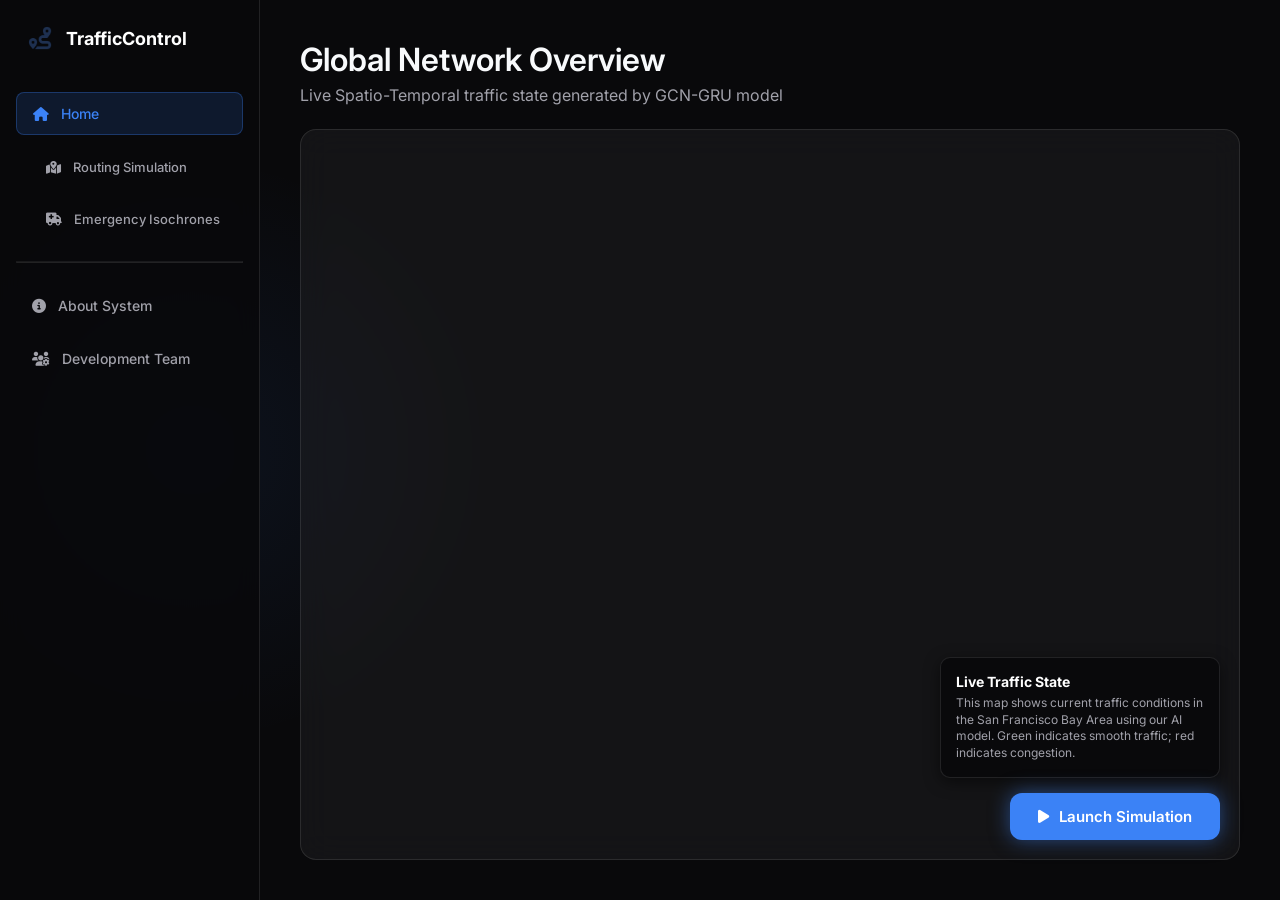
==== commit a51d2cc8: "idk???" ====
--- a/frontend/index.html
+++ b/frontend/index.html
@@ -2,19 +2,14 @@
 <html lang="en">
   <head>
     <meta charset="UTF-8" />
-    <meta name="viewport" content="width=device-width, initial-scale=1.0" />
+    <meta name="viewport" content="width=device-width, initial-scale=1.0, maximum-scale=1.0, user-scalable=no" />
     <title>TrafficControl - Home</title>
+
     <link rel="icon" type="image/png" href="logo.png" />
     <link rel="preconnect" href="https://fonts.googleapis.com" />
     <link rel="preconnect" href="https://fonts.gstatic.com" crossorigin />
-    <link
-      href="https://fonts.googleapis.com/css2?family=Inter:wght@300;400;500;600;700&display=swap"
-      rel="stylesheet"
-    />
-    <link
-      rel="stylesheet"
-      href="https://cdnjs.cloudflare.com/ajax/libs/font-awesome/6.4.0/css/all.min.css"
-    />
+    <link href="https://fonts.googleapis.com/css2?family=Inter:wght@300;400;500;600;700&display=swap" rel="stylesheet" />
+    <link rel="stylesheet" href="https://cdnjs.cloudflare.com/ajax/libs/font-awesome/6.4.0/css/all.min.css" />
 
     <style>
       :root {
@@ -26,87 +21,46 @@
         --accent: #3b82f6;
         --accent-glow: rgba(59, 130, 246, 0.5);
       }
-      * {
-        margin: 0;
-        padding: 0;
-        box-sizing: border-box;
-        font-family: "Inter", sans-serif;
-      }
-      html {
-        scroll-behavior: smooth;
-      }
+
+      * { margin: 0; padding: 0; box-sizing: border-box; font-family: "Inter", sans-serif; }
+      html { scroll-behavior: smooth; }
+
       body {
         background-color: var(--bg-dark);
         color: var(--text-main);
         display: flex;
         height: 100vh;
         overflow: hidden;
-        background-image: radial-gradient(
-          circle at 15% 50%,
-          rgba(59, 130, 246, 0.08),
-          transparent 25%
-        );
+        background-image: radial-gradient(circle at 15% 50%, rgba(59, 130, 246, 0.08), transparent 25%);
       }
 
       .sidebar {
         width: 260px;
+        flex-shrink: 0;
         background: rgba(9, 9, 11, 0.85);
         backdrop-filter: blur(12px);
         border-right: 1px solid var(--border-color);
         display: flex;
         flex-direction: column;
         padding: 24px 16px;
-        z-index: 100;
-        .sub-link {
-          padding-left: 50px; /* This creates the indentation! */
-          font-size: 13px;
-        }
-        .sub-link i {
-          margin-left: -20px; /* Pulls the icon back into alignment */
-        }
-      }
-      .brand {
-        display: flex;
-        align-items: center;
-        gap: 12px;
-        font-size: 18px;
-        font-weight: 700;
-        margin-bottom: 40px;
-        color: white;
-        text-decoration: none;
-      }
-      .nav-links {
-        display: flex;
-        flex-direction: column;
-        gap: 12px;
-      }
-      .nav-link {
-        display: flex;
-        align-items: center;
-        gap: 12px;
-        padding: 12px 16px;
-        color: var(--text-muted);
-        text-decoration: none;
-        border-radius: 8px;
-        font-size: 14px;
-        transition: 0.2s;
-      }
-      .nav-link:hover {
-        background: rgba(255, 255, 255, 0.05);
-        color: var(--text-main);
-      }
-      .nav-link.active {
-        background: rgba(59, 130, 246, 0.15);
-        color: var(--accent);
-        border: 1px solid rgba(59, 130, 246, 0.3);
-      }
+        z-index: 1000;
+      }
+      .brand { display: flex; align-items: center; gap: 12px; font-size: 18px; font-weight: 700; margin-bottom: 40px; padding: 0 10px; color: white; text-decoration: none; }
+      .nav-links { display: flex; flex-direction: column; gap: 12px; }
+      .nav-link { display: flex; align-items: center; gap: 12px; padding: 12px 16px; color: var(--text-muted); text-decoration: none; border-radius: 8px; font-size: 14px; transition: 0.2s; font-weight: 500; }
+      .nav-link:hover { background: rgba(255, 255, 255, 0.05); color: var(--text-main); }
+      .nav-link.active { background: rgba(59, 130, 246, 0.15); color: var(--accent); border: 1px solid rgba(59, 130, 246, 0.3); }
+      .sub-link { padding-left: 50px; font-size: 13px; }
+      .sub-link i { margin-left: -20px; }
 
       .main-container {
         flex: 1;
-        overflow-y: scroll;
+        overflow-y: auto;
+        height: 100vh;
         scroll-snap-type: y mandatory;
-        height: 100vh;
-      }
+        display: block;
+      }
+      
       section {
         min-height: 100vh;
         scroll-snap-align: start;
@@ -114,297 +68,126 @@
         display: flex;
         flex-direction: column;
       }
-      .header {
-        margin-bottom: 24px;
-      }
-      .header h1 {
-        font-size: 32px;
-        font-weight: 600;
-        margin-bottom: 6px;
-      }
-      .header p {
-        color: var(--text-muted);
-      }
-
-      .card {
-        background: var(--bg-card);
-        backdrop-filter: blur(16px);
-        border: 1px solid var(--border-color);
-        border-radius: 16px;
-        padding: 24px;
-      }
-      .card-header {
-        display: flex;
-        align-items: center;
-        gap: 12px;
-        margin-bottom: 24px;
-        padding-bottom: 15px;
-        border-bottom: 1px solid var(--border-color);
-      }
-      .card-header i {
-        color: var(--accent);
-      }
-      .full-card {
+      
+      .header { margin-bottom: 24px; flex-shrink: 0; }
+      .header h1 { font-size: 32px; font-weight: 600; margin-bottom: 6px; }
+      .header p { color: var(--text-muted); }
+
+      .map-and-controls-wrapper {
         flex: 1;
+        position: relative;
         display: flex;
         flex-direction: column;
+        min-height: 0;
       }
 
       .overview-map-card {
         flex: 1;
         width: 100%;
-        min-height: 550px;
         position: relative;
-        padding: 0;
-        overflow: hidden;
+        background: #000;
         border: 2px solid var(--border-color);
         border-radius: 16px;
-      }
-      #map-frame {
-        position: absolute;
-        top: 0;
-        left: 0;
-        width: 100%;
-        height: 100%;
-        border: none;
-      }
-      .map-overlay {
-        position: absolute;
-        top: 20px;
-        right: 20px;
-        width: 250px;
-        display: flex;
-        flex-direction: column;
-        gap: 10px;
-        pointer-events: none;
-      }
+        overflow: hidden;
+        padding: 0;
+      }
+      #map-frame { position: absolute; top: 0; left: 0; width: 100%; height: 100%; border: none; display: block; }
+
+      .floating-action-box {
+        position: absolute; 
+        bottom: 20px; 
+        right: 20px; 
+        display: flex; 
+        flex-direction: column; 
+        gap: 15px; 
+        align-items: flex-end; 
+        pointer-events: none; 
+        z-index: 10;
+      }
+      
+      .live-status-card {
+        background: rgba(9, 9, 11, 0.95); border: 1px solid var(--border-color); padding: 15px; border-radius: 10px; width: 280px; pointer-events: auto; box-shadow: 0 4px 15px rgba(0, 0, 0, 0.5);
+      }
+      
       .btn-launch {
-        position: absolute;
-        bottom: 30px;
-        right: 30px;
-        background: var(--accent);
-        color: white;
-        padding: 14px 28px;
-        border-radius: 12px;
-        text-decoration: none;
-        font-weight: 600;
-        box-shadow: 0 0 20px var(--accent-glow);
-        transition: 0.3s;
-        pointer-events: auto;
-        border: none;
-        cursor: pointer;
-      }
-      .btn-launch:hover {
-        transform: translateY(-3px);
-        box-shadow: 0 0 30px var(--accent-glow);
-      }
-
-      .about-layout {
-        display: flex;
-        flex-direction: column;
-        gap: 30px;
-      }
-      .about-text {
-        color: #cbd5e1;
-        line-height: 1.8;
-        font-size: 15px;
-      }
-      .about-text p {
-        margin-bottom: 15px;
-      }
-      .about-text strong {
-        color: var(--accent);
-      }
-      .tech-grid {
-        display: grid;
-        grid-template-columns: repeat(3, 1fr);
-        gap: 20px;
-        margin-top: 10px;
-      }
-      .tech-card {
-        background: rgba(0, 0, 0, 0.3);
-        padding: 25px;
-        border-radius: 12px;
-        border: 1px solid var(--border-color);
-        transition: 0.3s;
-      }
-      .tech-card:hover {
-        border-color: var(--accent);
-        transform: translateY(-5px);
-        background: rgba(59, 130, 246, 0.05);
-      }
-      .tech-card i {
-        font-size: 28px;
-        color: var(--accent);
-        margin-bottom: 15px;
-      }
-      .tech-card h4 {
-        font-size: 16px;
-        color: white;
-        margin-bottom: 10px;
-      }
-      .tech-card p {
-        font-size: 13px;
-        color: var(--text-muted);
-        line-height: 1.6;
-      }
-      .contact-layout {
-        display: flex;
-        gap: 40px;
-        height: 100%;
-      }
-      .team-section {
-        flex: 2;
-      }
-      .uni-section {
-        flex: 1;
-        display: flex;
-        flex-direction: column;
-        justify-content: center;
-        background: rgba(0, 0, 0, 0.3);
-        padding: 40px;
-        border-radius: 16px;
-        border: 1px solid var(--border-color);
-        text-align: center;
-      }
-      .team-grid {
-        display: grid;
-        grid-template-columns: repeat(2, 1fr);
-        gap: 20px;
-      }
-      .team-card {
-        background: rgba(255, 255, 255, 0.03);
-        padding: 25px;
-        border-radius: 12px;
-        border: 1px solid var(--border-color);
-        display: flex;
-        flex-direction: column;
-      }
-      .team-card h4 {
-        font-size: 18px;
-        color: white;
-        margin-bottom: 5px;
-      }
-      .team-card .roll-no {
-        font-size: 12px;
-        color: var(--accent);
-        font-family: monospace;
-        letter-spacing: 1px;
-        margin-bottom: 15px;
-        display: inline-block;
-        padding: 4px 8px;
-        background: rgba(59, 130, 246, 0.1);
-        border-radius: 4px;
-      }
-      .team-card p {
-        font-size: 13px;
-        color: var(--text-muted);
-        display: flex;
-        align-items: center;
-        gap: 8px;
-        margin-bottom: 5px;
-      }
-      .uni-section i {
-        color: rgba(255, 255, 255, 0.2);
-        margin-bottom: 25px;
-      }
-      .uni-section h3 {
-        font-size: 20px;
-        color: white;
-        margin-bottom: 10px;
-      }
-      .uni-section h5 {
-        font-size: 14px;
-        color: var(--accent);
-        margin-bottom: 20px;
-        font-weight: 500;
-      }
-      .uni-section p {
-        font-size: 13px;
-        color: var(--text-muted);
-        margin-bottom: 5px;
-      }
-      .badge {
-        display: inline-block;
-        margin-top: 20px;
-        padding: 8px 16px;
-        background: rgba(59, 130, 246, 0.15);
-        border: 1px solid var(--accent);
-        color: var(--accent);
-        border-radius: 20px;
-        font-size: 12px;
-        font-weight: 600;
-        letter-spacing: 1px;
-      }
-
-      #cityModal {
-        display: none;
-        position: fixed;
-        inset: 0;
-        background: rgba(0, 0, 0, 0.8);
-        backdrop-filter: blur(8px);
-        z-index: 99999;
-        justify-content: center;
-        align-items: center;
-      }
-      .modal-content {
-        background: rgba(30, 41, 59, 0.95);
-        border: 1px solid #3b82f6;
-        padding: 40px;
-        border-radius: 16px;
-        width: 90%;
-        max-width: 550px;
-        text-align: center;
-        box-shadow: 0 10px 40px rgba(0, 0, 0, 0.5);
-      }
-      .city-btn {
-        flex: 1;
-        padding: 20px;
-        background: rgba(0, 0, 0, 0.3);
-        border: 1px solid rgba(255, 255, 255, 0.1);
-        border-radius: 12px;
-        cursor: pointer;
-        transition: 0.2s;
-      }
-      .city-btn:hover {
-        background: rgba(59, 130, 246, 0.1);
-        border-color: var(--accent);
-        transform: translateY(-3px);
+        background: var(--accent); color: white; padding: 14px 28px; border-radius: 12px; font-weight: 600; border: none; cursor: pointer; box-shadow: 0 0 20px var(--accent-glow); pointer-events: auto; transition: 0.2s; font-size: 15px; display: flex; align-items: center; gap: 10px;
+      }
+      .btn-launch:hover { transform: translateY(-3px); box-shadow: 0 0 30px var(--accent-glow); }
+
+      .card { background: var(--bg-card); backdrop-filter: blur(16px); border: 1px solid var(--border-color); border-radius: 16px; padding: 24px; }
+      .card-header { display: flex; align-items: center; gap: 12px; margin-bottom: 24px; padding-bottom: 15px; border-bottom: 1px solid var(--border-color); }
+      .card-header i { color: var(--accent); }
+      .full-card { flex: 1; display: flex; flex-direction: column; }
+
+      .about-layout { display: flex; flex-direction: column; gap: 30px; }
+      .about-text { color: #cbd5e1; line-height: 1.8; font-size: 15px; }
+      .tech-grid { display: grid; grid-template-columns: repeat(2, 1fr); gap: 20px; margin-top: 10px; }
+      .tech-card { background: rgba(0, 0, 0, 0.3); padding: 25px; border-radius: 12px; border: 1px solid var(--border-color); transition: 0.3s; }
+      .tech-card:hover { border-color: var(--accent); background: rgba(59, 130, 246, 0.05); transform: translateY(-3px); }
+      .tech-card i { font-size: 28px; color: var(--accent); margin-bottom: 15px; display: block; }
+      .tech-card h4 { font-size: 16px; color: white; margin-bottom: 10px; }
+      .tech-card p { font-size: 13px; color: var(--text-muted); line-height: 1.6; }
+
+      .contact-layout { display: flex; gap: 40px; height: 100%; }
+      .team-section { flex: 2; }
+      .uni-section { flex: 1; display: flex; flex-direction: column; justify-content: center; background: rgba(0, 0, 0, 0.3); padding: 40px; border-radius: 16px; border: 1px solid var(--border-color); text-align: center; }
+      .team-grid { display: grid; grid-template-columns: repeat(2, 1fr); gap: 20px; }
+      .team-card { background: rgba(255, 255, 255, 0.03); padding: 25px; border-radius: 12px; border: 1px solid var(--border-color); display: flex; flex-direction: column; }
+      .team-card h4 { font-size: 18px; color: white; margin-bottom: 5px; }
+      .team-card .roll-no { font-size: 12px; color: var(--accent); font-family: monospace; letter-spacing: 1px; margin-bottom: 15px; display: inline-block; padding: 4px 8px; background: rgba(59, 130, 246, 0.1); border-radius: 4px; }
+      .team-card p { font-size: 13px; color: var(--text-muted); display: flex; align-items: center; gap: 8px; }
+      .team-card p i { width: 16px; color: #64748b; }
+      .uni-section i { color: rgba(255, 255, 255, 0.2); margin-bottom: 25px; }
+      .uni-section h3 { font-size: 20px; color: white; margin-bottom: 10px; }
+      .uni-section h5 { font-size: 14px; color: var(--accent); margin-bottom: 20px; font-weight: 500; }
+      .badge { display: inline-block; margin-top: 20px; padding: 8px 16px; background: rgba(59, 130, 246, 0.15); border: 1px solid var(--accent); color: var(--accent); border-radius: 20px; font-size: 12px; font-weight: 600; letter-spacing: 1px; }
+
+      #cityModal { display: none; position: fixed; inset: 0; background: rgba(0, 0, 0, 0.85); backdrop-filter: blur(10px); z-index: 999999; justify-content: center; align-items: center; }
+      .modal-content { background: rgba(30, 41, 59, 0.95); border: 1px solid #3b82f6; padding: 40px; border-radius: 20px; width: 90%; max-width: 550px; text-align: center; }
+      .city-btn { flex: 1; width: 100%; padding: 20px 15px; background: rgba(0, 0, 0, 0.3); border: 1px solid rgba(255, 255, 255, 0.1); border-radius: 15px; cursor: pointer; transition: 0.3s; color: white; margin-bottom: 15px; text-align: center;}
+      .city-btn:hover { background: rgba(59, 130, 246, 0.1); border-color: var(--accent); transform: translateY(-3px); }
+
+      #menu-toggle { display: none; z-index: 2000; }
+      #sidebar-overlay { display: none; position: fixed; inset: 0; background: rgba(0, 0, 0, 0.7); z-index: 999; }
+      
+      @media (max-width: 1024px) {
+        body { display: block; height: auto; overflow: visible; }
+        .sidebar { position: fixed; left: -280px; top: 0; bottom: 0; transition: 0.3s; width: 260px; height: 100vh; }
+        .sidebar.active { left: 0; }
+        #sidebar-overlay.active { display: block; }
+        
+        .main-container { height: auto; overflow: visible; scroll-snap-type: none; display: block; }
+        section { min-height: auto; height: auto; padding: 80px 15px 40px 15px; scroll-snap-align: none; }
+        .header h1 { font-size: 24px; }
+
+        .map-and-controls-wrapper { display: flex; flex-direction: column; }
+        .overview-map-card { height: 400px; min-height: 400px; flex: none; display: block; margin-bottom: 15px; }
+        .floating-action-box { position: relative; bottom: auto; right: auto; pointer-events: auto; display: flex; flex-direction: column; align-items: stretch; margin-top: 5px; }
+        .live-status-card { width: 100%; margin-bottom: 10px; }
+        .btn-launch { width: 100%; display: flex; justify-content: center; }
+        
+        #menu-toggle { display: flex; position: fixed; top: 15px; right: 15px; width: 45px; height: 45px; background: var(--accent); color: white; border: none; border-radius: 10px; align-items: center; justify-content: center; box-shadow: 0 4px 10px rgba(0,0,0,0.5); }
+        .tech-grid, .contact-layout, .team-grid { display: flex; flex-direction: column; gap: 15px; }
+        .tech-card, .team-section, .uni-section { width: 100%; }
       }
     </style>
   </head>
   <body>
-    <!-- Sidebar Navigation -->
+    <button id="menu-toggle" onclick="toggleSidebar()"><i class="fa-solid fa-bars"></i></button>
+    <div id="sidebar-overlay" onclick="toggleSidebar()"></div>
+
     <aside class="sidebar">
       <a href="index.html" class="brand">
-        <img
-          src="logo.png"
-          alt="Logo"
-          style="height: 28px; width: auto; object-fit: contain"
-        />
+        <img src="logo.png" alt="Logo" style="height: 28px; width: auto; object-fit: contain" />
         TrafficControl
       </a>
       <nav class="nav-links">
-        <a href="index.html" class="nav-link" id="nav-home">
-          <i class="fa-solid fa-house"></i> Home
-        </a>
-
-        <!-- Indented Sub-menu Links -->
-        <a href="simulate.html" class="nav-link sub-link" id="nav-simulate">
-          <i class="fa-solid fa-map-location-dot"></i> Routing Simulation
-        </a>
-        <a href="isochrone.html" class="nav-link sub-link" id="nav-isochrone">
-          <i class="fa-solid fa-truck-medical"></i> Emergency Isochrones
-        </a>
-
+        <a href="#home" class="nav-link active" id="nav-home"><i class="fa-solid fa-house"></i> Home</a>
+        <a href="#" onclick="openCityModal(); return false;" class="nav-link sub-link" id="nav-simulate"><i class="fa-solid fa-map-location-dot"></i> Routing Simulation</a>
+        <a href="isochrone.html" class="nav-link sub-link" id="nav-isochrone"><i class="fa-solid fa-truck-medical"></i> Emergency Isochrones</a>
         <hr style="border-color: rgba(255, 255, 255, 0.1); margin: 10px 0" />
-
-        <a href="index.html#about" class="nav-link" id="nav-about">
-          <i class="fa-solid fa-circle-info"></i> About System
-        </a>
-        <a href="index.html#contact" class="nav-link" id="nav-contact">
-          <i class="fa-solid fa-users-gear"></i> Development Team
-        </a>
+        <a href="#about" class="nav-link" id="nav-about"><i class="fa-solid fa-circle-info"></i> About System</a>
+        <a href="#contact" class="nav-link" id="nav-contact"><i class="fa-solid fa-users-gear"></i> Development Team</a>
       </nav>
     </aside>
 
@@ -414,35 +197,26 @@
           <h1>Global Network Overview</h1>
           <p>Live Spatio-Temporal traffic state generated by GCN-GRU model</p>
         </div>
-        <div class="card overview-map-card">
-          <iframe id="map-frame" src="about:blank" scrolling="no"></iframe>
-          <div class="map-overlay">
-            <div
-              class="card"
-              style="padding: 15px; background: rgba(9, 9, 11, 0.8)"
-            >
-              <h4 style="font-size: 14px; margin-bottom: 8px">
-                Live Traffic State
-              </h4>
-              <p style="font-size: 12px; color: var(--text-muted)">
-                This map shows current traffic conditions in the San Francisco
-                Bay Area using our AI model. Green indicates smooth traffic; red
-                indicates congestion.
-              </p>
-            </div>
-          </div>
-          <button
-            onclick="
-              document.getElementById('cityModal').style.display = 'flex'
-            "
-            class="btn-launch"
-          >
-            <i class="fa-solid fa-play"></i> Launch Simulation
-          </button>
+
+        <div class="map-and-controls-wrapper">
+            <div class="card overview-map-card">
+              <iframe id="map-frame" src="about:blank" scrolling="no"></iframe>
+            </div>
+
+          <div class="floating-action-box">
+              <div class="live-status-card">
+                <h4 style="font-size: 14px; margin-bottom: 5px; color: white">Live Traffic State</h4>
+                <p style="font-size: 12px; color: var(--text-muted); line-height: 1.4;">
+                  This map shows current traffic conditions in the San Francisco Bay Area using our AI model. Green indicates smooth traffic; red indicates congestion.
+                </p>
+              </div>
+              <button onclick="openCityModal()" class="btn-launch">
+                <i class="fa-solid fa-play"></i> Launch Simulation
+              </button>
+            </div>
         </div>
       </section>
 
-      <!-- SECTION 2: ABOUT SYSTEM -->
       <section id="about">
         <div class="full-card card">
           <div class="card-header">
@@ -452,78 +226,39 @@
           <div class="about-layout">
             <div class="about-text">
               <p>
-                Urban traffic congestion has become a critical challenge,
-                resulting in massive economic losses, environmental degradation,
-                and increased commute times. Traditional traffic management
-                systems are inherently <strong>reactive</strong>—addressing
-                bottlenecks only after they have already formed.
+                Urban traffic congestion has become a critical challenge, resulting in massive economic losses, environmental degradation, and increased commute times. Traditional traffic management systems are inherently <strong>reactive</strong>—addressing bottlenecks only after they have already formed.
               </p>
               <p>
-                This Major Project proposes a
-                <strong>proactive, AI-driven solution</strong>. By leveraging
-                historical sensor data (PeMS) and advanced Deep Learning
-                architectures, our system forecasts congestion patterns before
-                they happen. These predictions are actively fed into a dynamic
-                routing engine, empowering users and city planners to mitigate
-                gridlock preemptively.
+                This Major Project proposes a <strong>proactive, AI-driven solution</strong>. By leveraging historical sensor data (PeMS) and advanced Deep Learning architectures, our system forecasts congestion patterns before they happen. These predictions are actively fed into a dynamic routing engine, empowering users and city planners to mitigate gridlock preemptively.
               </p>
             </div>
-
-            <!-- UPDATED 2x2 GRID -->
-            <div
-              class="tech-grid"
-              style="grid-template-columns: repeat(2, 1fr)"
-            >
-              <!-- CARD 1: GCN -->
+            
+            <div class="tech-grid">
               <div class="tech-card">
                 <i class="fa-solid fa-diagram-project"></i>
                 <h4>Graph Convolutional Networks</h4>
-                <p>
-                  We model the city as a mathematical graph, utilizing GCNs to
-                  capture the complex spatial dependencies and physical
-                  connectivity between intersections.
-                </p>
-              </div>
-
-              <!-- CARD 2: GRU -->
+                <p>We model the city as a mathematical graph, utilizing GCNs to capture the complex spatial dependencies and physical connectivity between intersections.</p>
+              </div>
               <div class="tech-card">
                 <i class="fa-solid fa-clock-rotate-left"></i>
                 <h4>Gated Recurrent Units (GRU)</h4>
-                <p>
-                  To understand the flow of time, we employ GRUs. This RNN
-                  architecture allows the model to learn deep temporal sequences
-                  from historical traffic flows.
-                </p>
-              </div>
-
-              <!-- CARD 3: DIJKSTRA ROUTING -->
+                <p>To understand the flow of time, we employ GRUs. This RNN architecture allows the model to learn deep temporal sequences from historical traffic flows.</p>
+              </div>
               <div class="tech-card">
                 <i class="fa-solid fa-route"></i>
                 <h4>Dynamic Dijkstra Routing</h4>
-                <p>
-                  Unlike standard GPS, our system dynamically modifies the edge
-                  weights of the road graph using the model's future time
-                  predictions. Dijkstra's Algorithm then computes the optimal
-                  alternate route to bypass impending congestion.
-                </p>
-              </div>
-
-              <!-- NEW CARD 4: ISOCHRONE MAPPING -->
+                <p>Unlike standard GPS, our system dynamically modifies the edge weights of the road graph using the model's future time predictions. Dijkstra's Algorithm computes the optimal alternate route.</p>
+              </div>
               <div class="tech-card">
                 <i class="fa-solid fa-person-running"></i>
-                <h4>Dynamic Isochrone Analysis</h4>
-                <p>
-                  The system generates Isochrone maps to visualize emergency
-                  service reachability. By calculating a radial Dijkstra search
-                  (Ego Graph) with AI-predicted traffic penalties, it proves how
-                  congestion directly impacts response times and city-wide
-                  coverage.
-                </p>
+                <h4>Radial Dijkstra Search</h4>
+                <p>The system executes a Radial Dijkstra Search (Ego Graph) with AI-predicted traffic penalties to visualize emergency service reachability (isochrones) within the city.</p>
               </div>
             </div>
           </div>
         </div>
       </section>
+
       <section id="contact">
         <div class="full-card card">
           <div class="card-header">
@@ -532,68 +267,38 @@
           </div>
           <div class="contact-layout">
             <div class="team-section">
-              <p
-                style="
-                  color: var(--text-muted);
-                  margin-bottom: 25px;
-                  font-size: 15px;
-                "
-              >
-                This platform was developed as a Major Project [CT707] by
-                final-year engineering students.
+              <p style="color: var(--text-muted); margin-bottom: 25px; font-size: 15px;">
+                Developed as a Major Project [CT755] by final-year engineering students.
               </p>
               <div class="team-grid">
                 <div class="team-card">
                   <h4>Adarsha Rai</h4>
                   <span class="roll-no">KAT078BCT014</span>
-                  <p>
-                    <i class="fa-solid fa-code"></i> Model Research & Data
-                    Pipeline
-                  </p>
                 </div>
                 <div class="team-card">
                   <h4>Agraj Singh Adhikari</h4>
                   <span class="roll-no">KAT078BCT016</span>
-                  <p>
-                    <i class="fa-solid fa-server"></i> System Integration &
-                    Backend
-                  </p>
                 </div>
                 <div class="team-card">
                   <h4>Amuhang Limbu Rai</h4>
                   <span class="roll-no">KAT078BCT017</span>
-                  <p>
-                    <i class="fa-solid fa-pen-nib"></i> Documentation & Analysis
-                  </p>
                 </div>
                 <div class="team-card">
                   <h4>Gaurav Adhikari</h4>
                   <span class="roll-no">KAT078BCT034</span>
-                  <p>
-                    <i class="fa-solid fa-layer-group"></i> Frontend
-                    Architecture & UI/UX
-                  </p>
                 </div>
               </div>
             </div>
+            
             <div class="uni-section">
               <i class="fa-solid fa-building-columns fa-4x"></i>
               <h3>Tribhuvan University</h3>
               <h5>Institute of Engineering</h5>
-              <div
-                style="
-                  width: 50px;
-                  height: 2px;
-                  background: var(--accent);
-                  margin: 15px auto;
-                "
-              ></div>
-              <p style="font-weight: 600; color: #f8fafc; font-size: 15px">
-                Kathmandu Engineering College
-              </p>
+              <div style="width: 50px; height: 2px; background: var(--accent); margin: 15px auto;"></div>
+              <p style="font-weight: 600; color: #f8fafc; font-size: 15px">Kathmandu Engineering College</p>
               <p>Kalimati, Kathmandu</p>
               <p>Department of Computer Engineering</p>
-              <div><span class="badge">MAJOR PROJECT [CT707]</span></div>
+              <div><span class="badge">MAJOR PROJECT [CT755]</span></div>
             </div>
           </div>
         </div>
@@ -602,62 +307,35 @@
 
     <div id="cityModal">
       <div class="modal-content">
-        <h2 style="color: white; margin-bottom: 10px">
-          Select Deployment City
-        </h2>
-        <p style="color: #a1a1aa; font-size: 14px; margin-bottom: 30px">
-          Choose a geographic region to run the predictive routing simulation.
-        </p>
-        <div style="display: flex; gap: 20px; justify-content: center">
-          <button
-            class="city-btn"
-            onclick="window.location.href = 'simulate.html?city=san_francisco'"
-          >
+        <h2 style="color: white; margin-bottom: 10px">Select Deployment City</h2>
+        <p style="color: #a1a1aa; font-size: 14px; margin-bottom: 30px">Choose a region to initialize the predictive routing engine.</p>
+        
+        <div style="display: flex; gap: 20px; justify-content: center; flex-wrap: wrap;">
+          <button class="city-btn" onclick="window.location.href = 'simulate.html?city=san_francisco'">
             <h3 style="color: white; font-size: 16px">San Francisco</h3>
-            <p style="color: #a1a1aa; font-size: 12px; margin-top: 5px">
-              Primary Dataset (PeMS04)
-            </p>
+            <p style="color: #3b82f6; font-size: 12px; margin-top: 5px; text-transform: uppercase;">PeMS-04 Dataset</p>
           </button>
-          <button
-            class="city-btn"
-            onclick="window.location.href = 'simulate.html?city=kathmandu'"
-          >
+          
+          <button class="city-btn" onclick="window.location.href = 'simulate.html?city=kathmandu'">
             <h3 style="color: white; font-size: 16px">Kathmandu</h3>
-            <p style="color: #a1a1aa; font-size: 12px; margin-top: 5px">
-              Local Topology Transfer
-            </p>
+            <p style="color: #10b981; font-size: 12px; margin-top: 5px; text-transform: uppercase;">Topology Transfer</p>
           </button>
         </div>
-        <button
-          onclick="document.getElementById('cityModal').style.display = 'none'"
-          style="
-            margin-top: 30px;
-            background: transparent;
-            border: none;
-            color: #a1a1aa;
-            cursor: pointer;
-            font-size: 14px;
-          "
-        >
-          Cancel
-        </button>
+        
+        <button onclick="closeCityModal()" style="margin-top: 20px; background: transparent; border: none; color: #a1a1aa; cursor: pointer; font-size: 14px;">Cancel</button>
       </div>
     </div>
 
     <script>
+      const apiBase = window.location.hostname === 'localhost' || window.location.hostname === '127.0.0.1' 
+                            ? 'http://127.0.0.1:5000' 
+                            : `http://${window.location.hostname}:5000`;
+
       window.addEventListener("DOMContentLoaded", () => {
         const now = new Date();
-        const days = [
-          "Sunday",
-          "Monday",
-          "Tuesday",
-          "Wednesday",
-          "Thursday",
-          "Friday",
-          "Saturday",
-        ];
-
-        fetch("http://127.0.0.1:5000/get_overview", {
+        const days = ["Sunday", "Monday", "Tuesday", "Wednesday", "Thursday", "Friday", "Saturday"];
+
+        fetch(`${apiBase}/get_overview`, {
           method: "POST",
           headers: { "Content-Type": "application/json" },
           body: JSON.stringify({
@@ -667,45 +345,42 @@
         })
           .then((res) => res.json())
           .then((data) => {
-            if (data.map_html) {
-              document.getElementById("map-frame").srcdoc = data.map_html;
-            }
+            if (data.map_html) document.getElementById("map-frame").srcdoc = data.map_html;
           })
-          .catch((err) =>
-            console.error("Overview Load Failed. Is app.py running?", err),
-          );
+          .catch(err => console.error("Failed to load map. Is app.py running?", err));
       });
 
-      const sections = document.querySelectorAll("section");
-      const navLinks = document.querySelectorAll(".nav-link");
-      const container = document.querySelector(".main-container");
-
-      container.addEventListener("scroll", () => {
-        let current = "";
-        sections.forEach((section) => {
-          if (container.scrollTop >= section.offsetTop - 150)
-            current = section.getAttribute("id");
-        });
-        navLinks.forEach((link) => {
-          link.classList.remove("active");
-          if (link.getAttribute("href").includes(current))
-            link.classList.add("active");
-        });
+      const sections = document.querySelectorAll('section');
+      const navLinks = document.querySelectorAll('.nav-link');
+      const container = document.querySelector('.main-container');
+
+      container.addEventListener('scroll', () => {
+          let current = '';
+          sections.forEach(section => {
+              const sectionTop = section.offsetTop;
+              if (container.scrollTop >= sectionTop - 150) {
+                  current = section.getAttribute('id');
+              }
+          });
+
+          navLinks.forEach(link => {
+              link.classList.remove('active');
+              if (link.getAttribute('href') === '#' + current) {
+                  link.classList.add('active');
+              }
+          });
       });
 
-      document.addEventListener("DOMContentLoaded", () => {
-        const path = window.location.pathname.split("/").pop();
-
-        if (path === "index.html" || path === "") {
-          document.getElementById("nav-home")?.classList.add("active");
-        } else if (path === "simulate.html") {
-          document.getElementById("nav-simulate")?.classList.add("active");
-          document.getElementById("nav-home")?.classList.remove("active");
-        } else if (path === "isochrone.html") {
-          document.getElementById("nav-isochrone")?.classList.add("active");
-          document.getElementById("nav-home")?.classList.remove("active");
-        }
-      });
+      function toggleSidebar() {
+        document.querySelector(".sidebar").classList.toggle("active");
+        document.getElementById("sidebar-overlay").classList.toggle("active");
+      }
+      function openCityModal() {
+        document.getElementById("cityModal").style.display = "flex";
+      }
+      function closeCityModal() {
+        document.getElementById("cityModal").style.display = "none";
+      }
     </script>
   </body>
-</html>
+</html>
